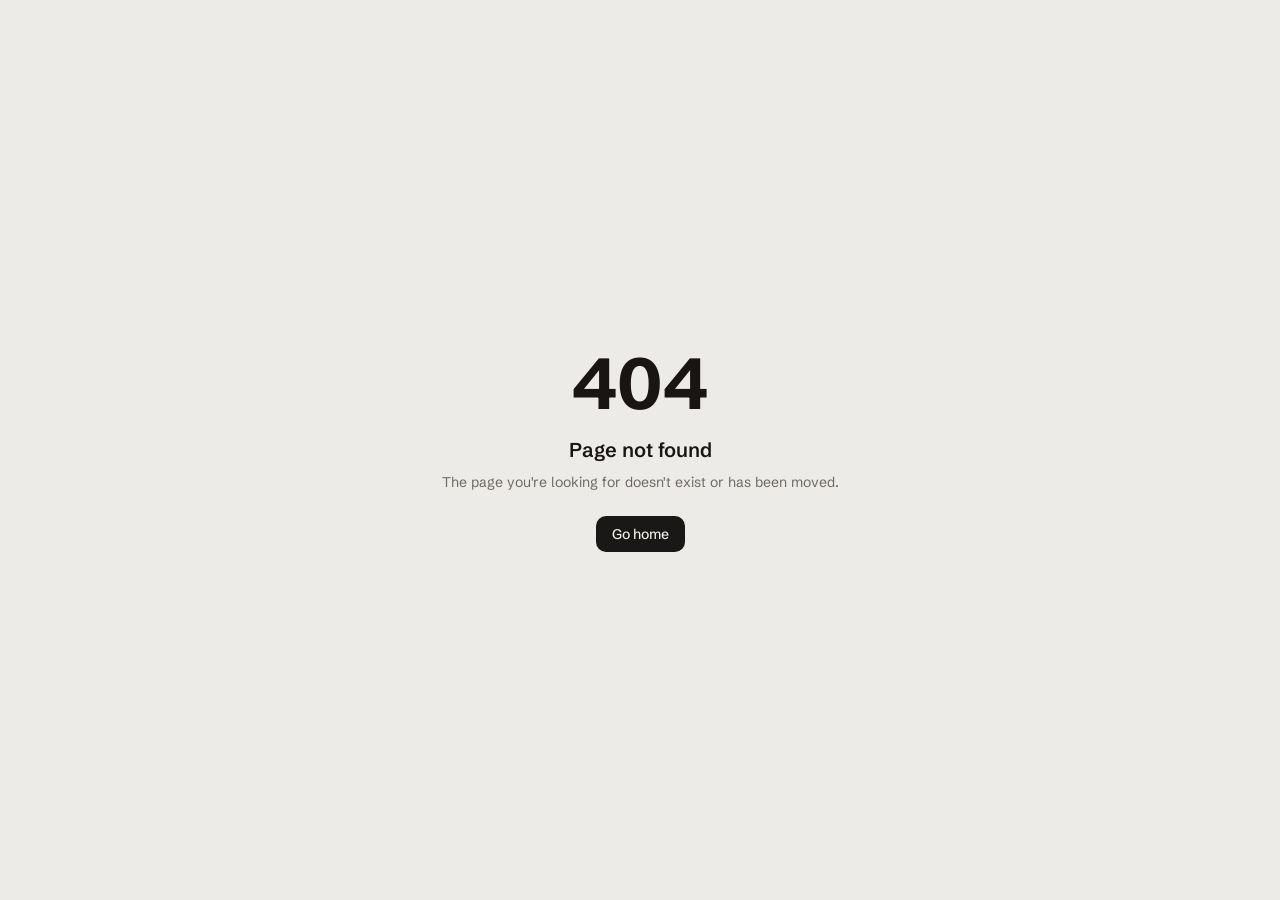
==== front-end/index.html @ 72fc61c3 "Add static copy of the live portfolio site Co-authored-by: Hoplite <288093033+usehoplite[bot]@users." ====
<!DOCTYPE html><html lang="en"><head><meta charSet="utf-8"/><meta name="viewport" content="width=device-width, initial-scale=1"/><link rel="stylesheet" href="/assets/styles-DvXwrLJh.css" data-precedence="default"/><link rel="stylesheet" href="https://fonts.googleapis.com/css2?family=Schibsted+Grotesk:wght@400;500;600;700;800&amp;family=JetBrains+Mono:wght@400;600&amp;display=swap" data-precedence="default"/><title>Front-End Projects — Rawan Jarada</title><meta name="author" content="Lovable"/><meta name="twitter:site" content="@Lovable"/><meta name="description" content="Explore Sidr, Masar, and Nabd — original front-end concept projects by Rawan Jarada."/><meta property="og:title" content="Front-End Projects — Rawan Jarada"/><meta property="og:description" content="Three original front-end concepts with explanations and animated project imagery."/><meta property="og:type" content="website"/><meta name="twitter:card" content="summary_large_image"/><link rel="modulepreload" href="/assets/index-BY2UhJ1z.js"/><link rel="modulepreload" href="/assets/front-end-Dfs8YBSr.js"/><link rel="modulepreload" href="/assets/ProjectGallery-BB31lF3D.js"/><link rel="preconnect" href="https://fonts.googleapis.com"/><link rel="icon" href="/favicon.ico" type="image/x-icon"/>
<style>
	#lovable-badge {
		--badge-bg: #1b1b1b;
		--badge-text: #c5c1b9;
		--badge-text-hover: #dcdad5;
		--badge-radius: 6px;
		--badge-padding: 8px;
		--badge-gap: 6px;
		--badge-shadow: 
			0 0 0 1px rgba(0, 0, 0, 0.88),
			0 1px 0 0 rgba(0, 0, 0, 0.04),
			0 2px 2px -1px rgba(0, 0, 0, 0.08),
			0 4px 4px -2px rgba(0, 0, 0, 0.08),
			0 8px 8px -4px rgba(0, 0, 0, 0.08),
			0 16px 16px -8px rgba(0, 0, 0, 0.08);
		--badge-transition-duration: 0.2s;
		--badge-transition-easing: cubic-bezier(0.16, 1, 0.32, 1);
		--focus-color: #575ECF;
		--focus-offset: 2px;
		--focus-width: 2px;
		
		position: fixed;
		bottom: 12px;
		right: 12px;
		height: 24px;
		display: flex;
		align-items: center;
		z-index: 1000000;
		background-color: var(--badge-bg) !important;
		color: var(--badge-text) !important;
		border-radius: var(--badge-radius);
		box-shadow: var(--badge-shadow) !important;
		font-size: 12px;
		font-family: system-ui, -apple-system, BlinkMacSystemFont, 'Segoe UI', Roboto, sans-serif;
		font-weight: 400 !important;
		text-transform: none !important;
		font-feature-settings: normal !important;
		transform: translateZ(0);
		will-change: transform, opacity;
		transition: opacity var(--badge-transition-duration) var(--badge-transition-easing);
	}

	#lovable-badge.closing {
		opacity: 0;
		pointer-events: none;
	}

	#lovable-badge-cta {
		display: flex;
		align-items: baseline;
		gap: var(--badge-gap);
		box-sizing: border-box;
		padding: 4px var(--badge-padding) 0;
		height: 100%;
		color: inherit;
		text-decoration: none;
		white-space: nowrap;
		border-radius: var(--badge-radius) 0 0 var(--badge-radius);
		transition: 
			background-color var(--badge-transition-duration) ease,
			color var(--badge-transition-duration) ease,
			transform 0.1s ease;
	}

	#lovable-badge-cta:hover {
		background: rgba(255, 255, 255, 0.04);
		color: var(--badge-text-hover);
	}

	#lovable-badge-cta:active {
		transform: scale(0.98);
	}

	#lovable-badge-cta:focus {
		outline: none;
	}

	#lovable-badge-cta:focus-visible {
		outline: var(--focus-width) solid var(--focus-color);
		outline-offset: var(--focus-offset);
		z-index: 1;
	}

	#lovable-badge-text {
		line-height: 1;
	}

	/* The wordmark baseline sits at y=12 of the 16px logo; an empty 12px box
	   makes that the flex baseline so the text aligns to it on any system font. */
	#lovable-badge-logo {
		position: relative;
		display: block;
		width: 52px;
		height: 12px;
	}

	#lovable-badge-logo svg {
		position: absolute;
		top: 0;
		left: 0;
	}

	#lovable-badge-divider {
		width: 1px;
		height: 24px;
		background-color: rgba(255, 255, 255, 0.04);
		flex-shrink: 0;
	}

	#lovable-badge-close {
		width: 24px;
		height: 24px;
		min-width: 24px;
		min-height: 24px;
		cursor: pointer;
		background: none;
		border: none;
		padding: 0;
		display: flex;
		align-items: center;
		justify-content: center;
		border-radius: 0 var(--badge-radius) var(--badge-radius) 0;
		flex-shrink: 0;
		transition: 
			background-color var(--badge-transition-duration) ease,
			transform 0.1s ease;
	}

	#lovable-badge-close:hover {
		background: rgba(255, 255, 255, 0.04);
	}

	#lovable-badge-close:active {
		transform: scale(0.92);
	}

	#lovable-badge-close:focus {
		outline: none;
	}

	#lovable-badge-close:focus-visible {
		outline: var(--focus-width) solid var(--focus-color);
		outline-offset: calc(var(--focus-offset) * -1);
		z-index: 1;
	}

	#lovable-badge-close svg path {
		fill: var(--badge-text);
		transition: fill var(--badge-transition-duration) ease;
	}

	#lovable-badge-close:hover svg path {
		fill: var(--badge-text-hover);
	}

	@media (prefers-reduced-motion: reduce) {
		#lovable-badge,
		#lovable-badge-cta,
		#lovable-badge-close,
		#lovable-badge-close svg path {
			transition: none;
		}
		
		#lovable-badge-cta:active,
		#lovable-badge-close:active {
			transform: none;
		}
	}

	@media (prefers-contrast: high) {
		#lovable-badge {
			--badge-bg: #000;
			--badge-text: #fff;
			--badge-text-hover: #fff;
			border: 2px solid currentColor;
		}
		
		#lovable-badge-cta:focus-visible,
		#lovable-badge-close:focus-visible {
			outline-width: 3px;
		}
	}
</style>
<script defer src="/__l5e/events.270c78a44fc53e7b.js" data-artifact-kind="dwl_content_hash" data-artifact-id="d97725b51f3c56b79169484d5eadcd3b4ba7d294420e002a0b14a2f30b65a395" data-commit-sha="df4c736d821933558ab3869ce0642933c68bdc50" data-context-token="v1.[base64].RjfEyjKhHoKGEK4IE9vJDY1BVug4j08Nra875q8DHpg" data-autocapture="1" data-consent="1"></script><meta name="twitter:title" content="Front-End Projects — Rawan Jarada"><meta name="twitter:description" content="Three original front-end concepts with explanations and animated project imagery."><meta property="og:image" content="https://pub-bb2e103a32db4e198524a2e9ed8f35b4.r2.dev/lovp_7mgw3w1gny81m86b7syqcm40aj/4dfe45ea903cb554c3f5893ae7376e95_1794422793343.png"><meta name="twitter:image" content="https://pub-bb2e103a32db4e198524a2e9ed8f35b4.r2.dev/lovp_7mgw3w1gny81m86b7syqcm40aj/4dfe45ea903cb554c3f5893ae7376e95_1794422793343.png"></head><body><!--$--><main class="project-room"><header class="fixed inset-x-0 top-0 z-40 transition-all py-6"><div class="mx-auto flex max-w-[1240px] items-center justify-between px-6"><nav class="hidden gap-6 text-[17px] text-foreground/80 md:flex"><a class="transition-colors hover:text-foreground" href="/#home">Home</a><a class="transition-colors hover:text-foreground active" href="/front-end" data-status="active" aria-current="page">Front-End</a><a class="transition-colors hover:text-foreground" href="/ui-ux">UI/UX Design</a><a class="transition-colors hover:text-foreground" href="/#story">My story</a><a class="transition-colors hover:text-foreground" href="/#contact">Contact</a></nav><p class="font-semibold md:hidden">Rawan Jarada</p><div class="flex items-center gap-3 rounded-xl border bg-background/60 px-4 py-2 text-sm"><span class="text-muted-foreground">Local time</span><span class="font-medium"></span><span class="hidden text-muted-foreground sm:inline">· </span></div></div></header><div role="switch" aria-label="Toggle dark mode" title="Pull to toggle the lights" class="fixed right-[4.5%] top-0 z-40 hidden cursor-grab touch-none flex-col items-center lg:flex animate-cord"><div class="w-[2px] bg-[repeating-linear-gradient(180deg,var(--brass)_0_2px,transparent_2px_5px)] opacity-80 transition-[height] duration-300 ease-out" style="height:288px"></div><div class="h-9 w-4 rounded-b-full rounded-t-[45%] bg-brass shadow-soft"></div></div><header class="mx-auto flex max-w-6xl items-end justify-between gap-4 px-6 pb-9 pt-28"><div><h1 class="text-3xl font-bold md:text-5xl">Front-End<!-- --> projects</h1><p class="mt-3 max-w-xl text-sm leading-relaxed text-muted-foreground">Original concept projects created to explore an idea, a process, and a visual direction.</p></div><span class="font-mono text-xs text-muted-foreground">CONCEPT PROJECTS / 03</span></header><div class="project-stack"><article class="project-sheet project-sheet-0"><div class="project-inner"><div class="project-monitor"><div class="monitor-screen" role="img" aria-label="Sidr — original Front-End concept design, scrolling preview"><div class="monitor-scroll" style="background-image:url(/assets/sidr-skincare-Dj-x0oHb.jpg);animation-delay:0s"></div></div><div class="monitor-neck"></div><div class="monitor-foot"></div></div><div class="project-copy"><div class="flex items-center justify-between gap-4"><p class="font-mono text-[11px] uppercase text-muted-foreground">Front-End<!-- --> · 0<!-- -->1</p><span class="project-concept">Concept project</span></div><h2 class="mt-4 text-3xl font-bold md:text-5xl">Sidr</h2><p class="mt-3 text-lg text-muted-foreground">Natural skincare, thoughtfully presented</p><p class="mt-6 max-w-md leading-relaxed text-muted-foreground">A calm e-commerce concept built around a three-step ritual. Responsive product layouts, accessible interactions, and subtle motion keep the focus on the ingredients.</p><ul class="mt-6 flex flex-wrap gap-x-5 gap-y-2 font-mono text-[11px] text-muted-foreground"><li>React</li><li>Responsive UI</li><li>Accessibility</li></ul><p class="mt-7 font-mono text-[10px] uppercase tracking-wider text-muted-foreground">Fictional brand · Original visuals · 2026</p></div></div></article><article class="project-sheet project-sheet-1"><div class="project-inner"><div class="project-monitor"><div class="monitor-screen" role="img" aria-label="Masar — original Front-End concept design, scrolling preview"><div class="monitor-scroll" style="background-image:url(/assets/masar-travel-CtAWcl_u.jpg);animation-delay:-3s"></div></div><div class="monitor-neck"></div><div class="monitor-foot"></div></div><div class="project-copy"><div class="flex items-center justify-between gap-4"><p class="font-mono text-[11px] uppercase text-muted-foreground">Front-End<!-- --> · 0<!-- -->2</p><span class="project-concept">Concept project</span></div><h2 class="mt-4 text-3xl font-bold md:text-5xl">Masar</h2><p class="mt-3 text-lg text-muted-foreground">Slower travel, richer stories</p><p class="mt-6 max-w-md leading-relaxed text-muted-foreground">An editorial travel experience combining destination stories with a simple itinerary flow. The interface balances cinematic photography with clear, lightweight navigation.</p><ul class="mt-6 flex flex-wrap gap-x-5 gap-y-2 font-mono text-[11px] text-muted-foreground"><li>TypeScript</li><li>Animation</li><li>Performance</li></ul><p class="mt-7 font-mono text-[10px] uppercase tracking-wider text-muted-foreground">Fictional brand · Original visuals · 2026</p></div></div></article><article class="project-sheet project-sheet-2"><div class="project-inner"><div class="project-monitor"><div class="monitor-screen" role="img" aria-label="Nabd — original Front-End concept design, scrolling preview"><div class="monitor-scroll" style="background-image:url(/assets/nabd-fitness-B7sKvEv8.jpg);animation-delay:-6s"></div></div><div class="monitor-neck"></div><div class="monitor-foot"></div></div><div class="project-copy"><div class="flex items-center justify-between gap-4"><p class="font-mono text-[11px] uppercase text-muted-foreground">Front-End<!-- --> · 0<!-- -->3</p><span class="project-concept">Concept project</span></div><h2 class="mt-4 text-3xl font-bold md:text-5xl">Nabd</h2><p class="mt-3 text-lg text-muted-foreground">Daily progress at a glance</p><p class="mt-6 max-w-md leading-relaxed text-muted-foreground">A fitness dashboard concept that turns activity, sleep, and training data into an encouraging daily overview, with reusable cards and clear data visualizations.</p><ul class="mt-6 flex flex-wrap gap-x-5 gap-y-2 font-mono text-[11px] text-muted-foreground"><li>Dashboard UI</li><li>Data viz</li><li>Dark mode</li></ul><p class="mt-7 font-mono text-[10px] uppercase tracking-wider text-muted-foreground">Fictional brand · Original visuals · 2026</p></div></div></article></div><div class="project-end"><section id="contact" class="contact-panel bg-ink text-ink-foreground"><div class="mx-auto max-w-[1240px] px-6 pb-10 pt-32"><p class="reveal flex items-center gap-2 text-sm tracking-wider text-ink-muted"><span class="animate-pulse-dot size-2.5 rounded-full bg-live"></span>AVAILABLE FOR NEW WORK</p><h2 class="reveal mt-6 text-6xl font-bold leading-[1.02] tracking-tight md:text-8xl">Need something built?<br/><span class="text-ink-muted">Let&#x27;s make it happen.</span></h2><p class="reveal mt-8 max-w-lg text-lg text-ink-foreground/70">I&#x27;m available for freelance work: websites and interfaces. Tell me what you need and I&#x27;ll get back to you within a day.</p><div class="reveal mt-10 flex gap-3"><button type="button" class="group flex items-center gap-4 rounded-full bg-ink-foreground py-2 pl-7 pr-2 text-lg font-medium text-ink" aria-haspopup="dialog" aria-expanded="false" data-state="closed">Hire me <span class="grid size-10 place-items-center rounded-full bg-ink text-ink-foreground transition-transform group-hover:translate-x-1"><svg xmlns="http://www.w3.org/2000/svg" width="24" height="24" viewBox="0 0 24 24" fill="none" stroke="currentColor" stroke-width="2" stroke-linecap="round" stroke-linejoin="round" class="lucide lucide-arrow-right size-4" aria-hidden="true"><path d="M5 12h14"></path><path d="m12 5 7 7-7 7"></path></svg></span></button><a class="rounded-full border border-ink-foreground/20 px-7 py-3.5 text-lg" href="/#work">See my work</a></div><div class="mt-24 grid gap-10 border-t border-ink-foreground/10 pt-12 md:grid-cols-3"><div><p class="text-xs font-semibold tracking-widest text-ink-muted">WORK</p><a class="mt-4 block active" href="/front-end" data-status="active" aria-current="page">Front-End Development</a><a class="mt-2 block" href="/ui-ux">UI/UX Design</a></div><div><p class="text-xs font-semibold tracking-widest text-ink-muted">NAVIGATE</p><a class="mt-4 block" href="/#home">Home</a><a class="mt-2 block" href="/#story">My story</a></div><div><p class="text-xs font-semibold tracking-widest text-ink-muted">STATUS</p><p class="mt-4">Available for work</p><p class="mt-2">Remote-first, worldwide</p></div></div><div class="mt-16 flex justify-between text-sm text-ink-muted"><span>© 2026 <!-- -->Rawan Jarada<!-- -->. Designed and built by Rawan.</span><a href="#" class="flex items-center gap-1">Back to top <svg xmlns="http://www.w3.org/2000/svg" width="24" height="24" viewBox="0 0 24 24" fill="none" stroke="currentColor" stroke-width="2" stroke-linecap="round" stroke-linejoin="round" class="lucide lucide-arrow-up size-3" aria-hidden="true"><path d="m5 12 7-7 7 7"></path><path d="M12 19V5"></path></svg></a></div></div></section></div><a class="inline-flex items-center justify-center gap-2 whitespace-nowrap rounded-md text-sm font-medium cursor-pointer transition-colors focus-visible:outline-none focus-visible:ring-1 focus-visible:ring-ring disabled:pointer-events-none disabled:opacity-50 disabled:cursor-not-allowed [&amp;_svg]:pointer-events-none [&amp;_svg]:size-4 [&amp;_svg]:shrink-0 border border-input bg-background shadow-sm hover:bg-accent hover:text-accent-foreground h-9 px-4 py-2 project-back" href="/#work"><svg xmlns="http://www.w3.org/2000/svg" width="24" height="24" viewBox="0 0 24 24" fill="none" stroke="currentColor" stroke-width="2" stroke-linecap="round" stroke-linejoin="round" class="lucide lucide-arrow-left" aria-hidden="true"><path d="m12 19-7-7 7-7"></path><path d="M19 12H5"></path></svg>Back to the doors</a></main><script>(function(a,f){let l;try{l=JSON.parse(sessionStorage.getItem(a)||"{}")}catch{return}const n=l?.[f||history.state?.__TSR_key];let c=!1;for(const t in n){const e=n[t],o=e?.scrollX,s=e?.scrollY;if(Number.isFinite(o)&&Number.isFinite(s)){if(t==="window")scrollTo(o,s),c=!0;else if(t)try{const r=document.querySelector(t);r&&(r.scrollLeft=o,r.scrollTop=s)}catch{}}}if(c)return;const i=location.hash.slice(1);if(i){const t=history.state?.__hashScrollIntoViewOptions??!0;if(t){const e=document.getElementById(i);e&&e.scrollIntoView(t)}return}scrollTo(0,0)})("tsr-scroll-restoration-v1_3");document.currentScript.remove()</script><!--/$--><script data-tsr-stream-part="">(self.$R=self.$R||{})["tsr"]=[];self.$_TSR={h(){this.hydrated=!0,this.c()},e(){this.streamEnded=!0,this.c()},c(){this.hydrated&&this.streamEnded&&(delete self.$_TSR,delete self.$R.tsr)},p(e){this.initialized?e():this.buffer.push(e)},buffer:[]};$_TSR.router=($R=>$R[0]={manifest:$R[1]={routes:$R[2]={__root__:$R[3]={preloads:$R[4]=["/assets/index-BY2UhJ1z.js"],scripts:$R[5]=[$R[6]={attrs:$R[7]={type:"module",async:!0,src:"/assets/index-BY2UhJ1z.js"}}]},"/front-end":$R[8]={preloads:$R[9]=["/assets/front-end-Dfs8YBSr.js","/assets/ProjectGallery-BB31lF3D.js"]}}},matches:$R[10]=[$R[11]={i:"__root__ ",u:1794423292601,s:"success",ssr:!0},$R[12]={i:" front-end front-end",u:1794423292601,s:"success",ssr:!0}]})($R["tsr"]);$_TSR.e();{let s=document.currentScript,p;while((p=s.previousElementSibling)&&p.hasAttribute('data-tsr-stream-part'))p.remove();s.remove()}</script><script type="module" async="" src="/assets/index-BY2UhJ1z.js"></script><script>document.currentScript.remove();/*$tsr-stream-boundary*/</script>
<aside
	id="lovable-badge"
	role="complementary"
	dir="ltr"
	lang="en"
	aria-label="Edit with Lovable">
	<a
		id="lovable-badge-cta" 
		target="_blank" 
		href="https://lovable.dev/projects/lovp_7mgw3w1gny81m86b7syqcm40aj?utm_source=lovable-badge"
		rel="noopener nofollow"
		aria-label="Edit with Lovable">
		<span id="lovable-badge-text">Edit with</span>
		<span id="lovable-badge-logo"><svg xmlns="http://www.w3.org/2000/svg" width="52" height="16" fill="none" viewBox="0 0 52 16">
  <path fill="#FCFBF8" fill-rule="evenodd" d="M20.318 5.25c.643 0 1.206.14 1.69.418a2.81 2.81 0 0 1 1.118 1.191c.266.513.4 1.115.4 1.807s-.134 1.296-.4 1.812a2.81 2.81 0 0 1-1.118 1.193c-.484.278-1.047.418-1.69.418s-1.208-.14-1.695-.418a2.85 2.85 0 0 1-1.125-1.193c-.262-.516-.393-1.12-.393-1.812s.131-1.294.393-1.807a2.848 2.848 0 0 1 1.125-1.191c.487-.279 1.052-.418 1.695-.418Zm0 1.425c-.27 0-.504.076-.7.228-.193.147-.34.37-.443.67-.102.295-.153.66-.153 1.093 0 .435.05.801.153 1.1.102.3.25.524.443.676.196.147.43.22.7.22.27 0 .502-.073.694-.22.193-.152.341-.375.443-.67.103-.299.153-.667.153-1.106 0-.65-.112-1.145-.337-1.481a1.08 1.08 0 0 0-.953-.51ZM32.7 5.25c.61 0 1.127.1 1.549.3.422.197.74.48.953.849.217.368.325.809.325 1.32v2.704c0 .29.02.562.062.812.044.245.108.4.19.466V12h-1.935a5.895 5.895 0 0 1-.105-.684 7.745 7.745 0 0 1-.02-.228 2.293 2.293 0 0 1-.151.203c-.205.242-.47.437-.793.584-.32.143-.685.215-1.094.215-.406 0-.77-.08-1.094-.24a1.845 1.845 0 0 1-.756-.682 1.984 1.984 0 0 1-.27-1.045c0-.606.178-1.069.535-1.388.356-.324.87-.534 1.542-.633l1.125-.16c.225-.032.403-.074.534-.123a.622.622 0 0 0 .288-.196.549.549 0 0 0 .093-.327.65.65 0 0 0-.11-.367.702.702 0 0 0-.32-.27c-.14-.07-.31-.105-.51-.105-.32 0-.576.083-.768.251-.193.164-.298.39-.314.676h-1.923c.016-.434.147-.82.393-1.155.25-.34.596-.604 1.039-.792.442-.189.954-.283 1.535-.283Zm.99 3.498a.98.98 0 0 1-.215.14 2.49 2.49 0 0 1-.584.178l-.473.092c-.315.061-.553.156-.713.283-.155.127-.233.305-.233.534 0 .23.084.412.252.547.168.135.383.203.645.203s.494-.058.694-.173c.201-.118.355-.282.461-.49.11-.21.166-.448.166-.714v-.6Zm4.526-2.375c.065-.125.138-.243.221-.349.197-.25.437-.44.719-.571.282-.135.6-.203.952-.203.528 0 .988.138 1.377.412.389.275.688.67.896 1.186.21.512.314 1.12.314 1.824 0 .7-.107 1.309-.32 1.825-.213.512-.518.906-.915 1.18-.393.275-.854.412-1.383.412-.352 0-.667-.062-.946-.184a1.832 1.832 0 0 1-.7-.554 2.2 2.2 0 0 1-.234-.383V12h-1.843V3h1.862v3.373Zm1.284.296c-.274 0-.51.085-.707.253-.192.163-.338.397-.436.7a3.376 3.376 0 0 0-.148 1.05c0 .406.05.759.148 1.058.098.299.243.53.436.694.197.164.433.246.707.246.279 0 .512-.082.7-.246.193-.164.336-.395.43-.694.099-.3.148-.652.148-1.058 0-.405-.05-.757-.147-1.056-.095-.299-.238-.53-.43-.694a1.015 1.015 0 0 0-.7-.253Zm9.416-1.419c.602 0 1.136.131 1.604.393.466.262.829.643 1.086 1.143.263.5.394 1.097.394 1.794 0 .25-.002.449-.006.596H47.51c.018.288.071.538.164.75a1.3 1.3 0 0 0 .491.596c.214.13.465.196.757.196.319 0 .583-.082.792-.246.209-.167.34-.403.393-.706h1.862a2.48 2.48 0 0 1-.485 1.235 2.54 2.54 0 0 1-1.051.805c-.439.188-.949.283-1.53.283-.655 0-1.225-.125-1.708-.375a2.672 2.672 0 0 1-1.13-1.143c-.267-.508-.4-1.137-.4-1.887 0-.712.14-1.327.418-1.843a2.86 2.86 0 0 1 1.155-1.186c.491-.27 1.051-.405 1.678-.405Zm-.044 1.345c-.274 0-.516.068-.725.203a1.29 1.29 0 0 0-.479.59 2.045 2.045 0 0 0-.132.498h2.562a1.873 1.873 0 0 0-.138-.602 1.061 1.061 0 0 0-.418-.516 1.243 1.243 0 0 0-.67-.173Z" clip-rule="evenodd"/>
  <path fill="#FCFBF8" d="m26.605 9.995 1.342-4.566h1.924L27.628 12h-2.07l-2.33-6.57h1.98l1.397 4.565Zm-13.013.143h2.256c1.632 0 1.421 1.837 1.418 1.861h-5.603V3h1.93v7.138Zm31.516 1.861h-1.862V3h1.862v8.999Z"/>
  <path fill="url(#a)" fill-rule="evenodd" d="M2.7 3c1.492 0 2.7 1.192 2.7 2.663v1.012h.9c1.49 0 2.7 1.192 2.7 2.662S7.791 12 6.3 12H0V5.663C0 4.193 1.209 3 2.7 3Z" clip-rule="evenodd"/>
  <defs>
    <radialGradient id="a" cx="0" cy="0" r="1" gradientTransform="matrix(-1.54236 7.07838 -10.231 -2.15602 4.627 5.022)" gradientUnits="userSpaceOnUse">
      <stop offset=".106" stop-color="#FE7B02"/>
      <stop offset=".394" stop-color="#FE3F21"/>
      <stop offset=".608" stop-color="#F858BC"/>
      <stop offset=".929" stop-color="#575ECF"/>
    </radialGradient>
  </defs>
</svg>

</span>
	</a>
	
	<span id="lovable-badge-divider" aria-hidden="true"></span>
	
	<button 
		id="lovable-badge-close"
		aria-label="Dismiss"
		title="Dismiss"
		type="button">
		<svg xmlns="http://www.w3.org/2000/svg" width="16" height="16" fill="none" viewBox="0 0 16 16" aria-hidden="true">
			<path d="M10.646 4.646a.5.5 0 1 1 .707.708L8.707 8l2.646 2.646a.5.5 0 1 1-.707.707L8 8.707l-2.646 2.646a.5.5 0 1 1-.708-.707L7.293 8 4.646 5.354a.5.5 0 1 1 .708-.708L8 7.293l2.646-2.647Z"/>
		</svg>
	</button>
</aside>
<script>
	(() => {
		if (window.self !== window.top || navigator.userAgent.includes('puppeteer')) {
			const badge = document.querySelector('#lovable-badge');
			if (badge) {
				badge.style.display = 'none';
			}
			return;
		}

		const closeButton = document.querySelector('#lovable-badge-close');
		if (closeButton) {
			closeButton.addEventListener('click', function(event) {
				event.preventDefault();
				event.stopPropagation();
				const badge = document.querySelector('#lovable-badge');
				if (badge) {
					badge.classList.add('closing');
					setTimeout(function() {
						if (badge) {
							badge.style.display = 'none';
						}
					}, 240);
				}
			});
		}
	})();
</script>
</body></html>
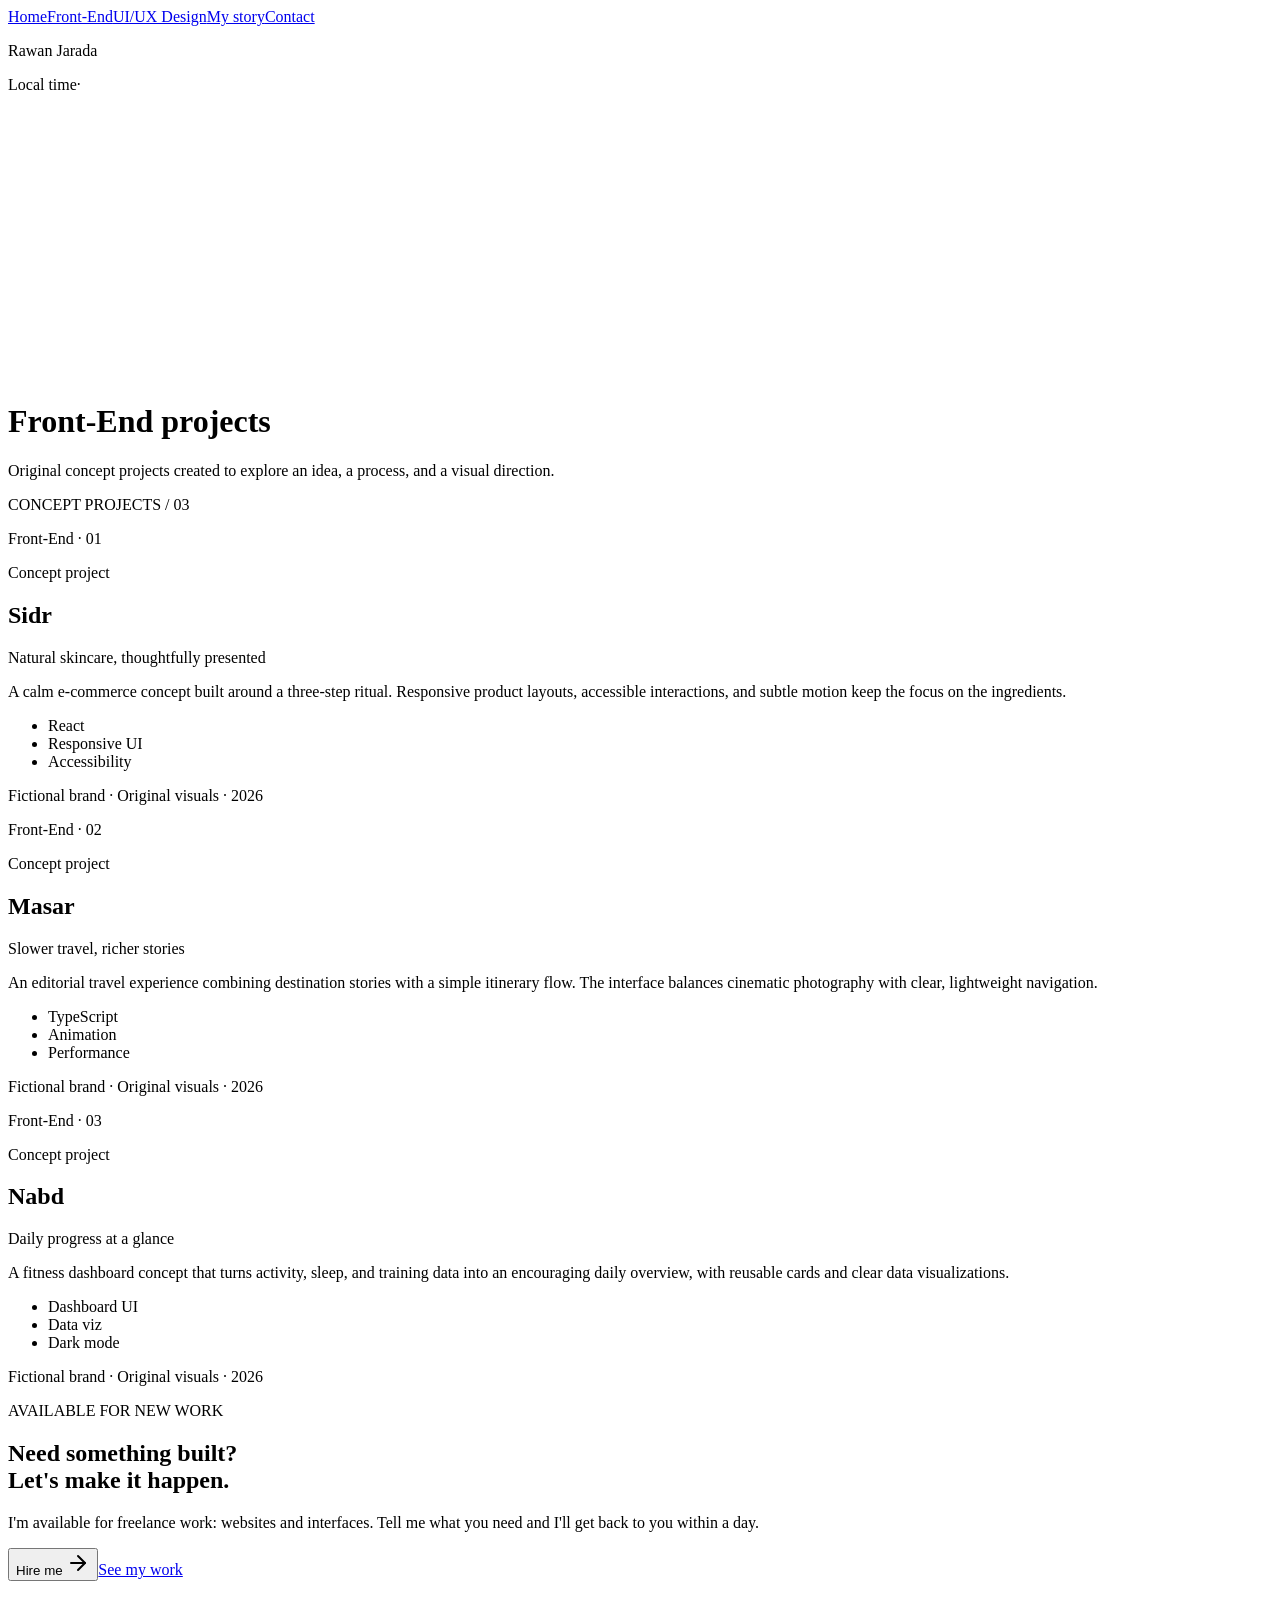
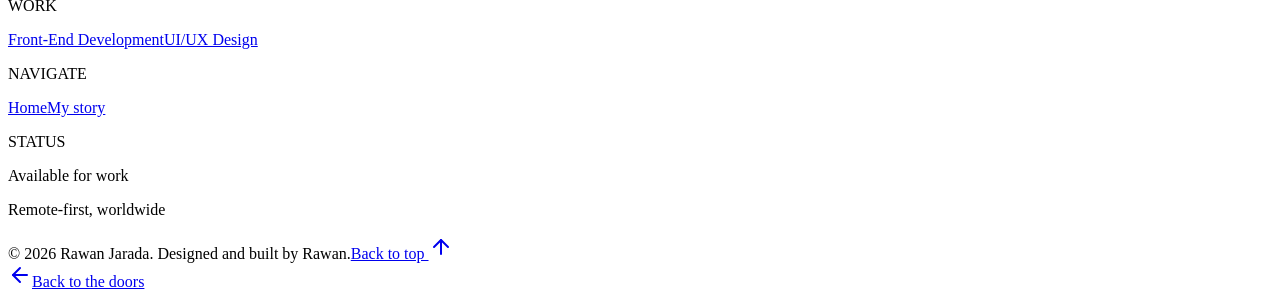
==== commit 26adc78e: "Serve site from /My_Portfolio/ for GitHub Pages Co-authored-by: Hoplite <288093033+usehoplite[bot]@u" ====
--- a/front-end/index.html
+++ b/front-end/index.html
@@ -1,256 +1,3 @@
-<!DOCTYPE html><html lang="en"><head><meta charSet="utf-8"/><meta name="viewport" content="width=device-width, initial-scale=1"/><link rel="stylesheet" href="/assets/styles-DvXwrLJh.css" data-precedence="default"/><link rel="stylesheet" href="https://fonts.googleapis.com/css2?family=Schibsted+Grotesk:wght@400;500;600;700;800&amp;family=JetBrains+Mono:wght@400;600&amp;display=swap" data-precedence="default"/><title>Front-End Projects — Rawan Jarada</title><meta name="author" content="Lovable"/><meta name="twitter:site" content="@Lovable"/><meta name="description" content="Explore Sidr, Masar, and Nabd — original front-end concept projects by Rawan Jarada."/><meta property="og:title" content="Front-End Projects — Rawan Jarada"/><meta property="og:description" content="Three original front-end concepts with explanations and animated project imagery."/><meta property="og:type" content="website"/><meta name="twitter:card" content="summary_large_image"/><link rel="modulepreload" href="/assets/index-BY2UhJ1z.js"/><link rel="modulepreload" href="/assets/front-end-Dfs8YBSr.js"/><link rel="modulepreload" href="/assets/ProjectGallery-BB31lF3D.js"/><link rel="preconnect" href="https://fonts.googleapis.com"/><link rel="icon" href="/favicon.ico" type="image/x-icon"/>
-<style>
-	#lovable-badge {
-		--badge-bg: #1b1b1b;
-		--badge-text: #c5c1b9;
-		--badge-text-hover: #dcdad5;
-		--badge-radius: 6px;
-		--badge-padding: 8px;
-		--badge-gap: 6px;
-		--badge-shadow: 
-			0 0 0 1px rgba(0, 0, 0, 0.88),
-			0 1px 0 0 rgba(0, 0, 0, 0.04),
-			0 2px 2px -1px rgba(0, 0, 0, 0.08),
-			0 4px 4px -2px rgba(0, 0, 0, 0.08),
-			0 8px 8px -4px rgba(0, 0, 0, 0.08),
-			0 16px 16px -8px rgba(0, 0, 0, 0.08);
-		--badge-transition-duration: 0.2s;
-		--badge-transition-easing: cubic-bezier(0.16, 1, 0.32, 1);
-		--focus-color: #575ECF;
-		--focus-offset: 2px;
-		--focus-width: 2px;
-		
-		position: fixed;
-		bottom: 12px;
-		right: 12px;
-		height: 24px;
-		display: flex;
-		align-items: center;
-		z-index: 1000000;
-		background-color: var(--badge-bg) !important;
-		color: var(--badge-text) !important;
-		border-radius: var(--badge-radius);
-		box-shadow: var(--badge-shadow) !important;
-		font-size: 12px;
-		font-family: system-ui, -apple-system, BlinkMacSystemFont, 'Segoe UI', Roboto, sans-serif;
-		font-weight: 400 !important;
-		text-transform: none !important;
-		font-feature-settings: normal !important;
-		transform: translateZ(0);
-		will-change: transform, opacity;
-		transition: opacity var(--badge-transition-duration) var(--badge-transition-easing);
-	}
-
-	#lovable-badge.closing {
-		opacity: 0;
-		pointer-events: none;
-	}
-
-	#lovable-badge-cta {
-		display: flex;
-		align-items: baseline;
-		gap: var(--badge-gap);
-		box-sizing: border-box;
-		padding: 4px var(--badge-padding) 0;
-		height: 100%;
-		color: inherit;
-		text-decoration: none;
-		white-space: nowrap;
-		border-radius: var(--badge-radius) 0 0 var(--badge-radius);
-		transition: 
-			background-color var(--badge-transition-duration) ease,
-			color var(--badge-transition-duration) ease,
-			transform 0.1s ease;
-	}
-
-	#lovable-badge-cta:hover {
-		background: rgba(255, 255, 255, 0.04);
-		color: var(--badge-text-hover);
-	}
-
-	#lovable-badge-cta:active {
-		transform: scale(0.98);
-	}
-
-	#lovable-badge-cta:focus {
-		outline: none;
-	}
-
-	#lovable-badge-cta:focus-visible {
-		outline: var(--focus-width) solid var(--focus-color);
-		outline-offset: var(--focus-offset);
-		z-index: 1;
-	}
-
-	#lovable-badge-text {
-		line-height: 1;
-	}
-
-	/* The wordmark baseline sits at y=12 of the 16px logo; an empty 12px box
-	   makes that the flex baseline so the text aligns to it on any system font. */
-	#lovable-badge-logo {
-		position: relative;
-		display: block;
-		width: 52px;
-		height: 12px;
-	}
-
-	#lovable-badge-logo svg {
-		position: absolute;
-		top: 0;
-		left: 0;
-	}
-
-	#lovable-badge-divider {
-		width: 1px;
-		height: 24px;
-		background-color: rgba(255, 255, 255, 0.04);
-		flex-shrink: 0;
-	}
-
-	#lovable-badge-close {
-		width: 24px;
-		height: 24px;
-		min-width: 24px;
-		min-height: 24px;
-		cursor: pointer;
-		background: none;
-		border: none;
-		padding: 0;
-		display: flex;
-		align-items: center;
-		justify-content: center;
-		border-radius: 0 var(--badge-radius) var(--badge-radius) 0;
-		flex-shrink: 0;
-		transition: 
-			background-color var(--badge-transition-duration) ease,
-			transform 0.1s ease;
-	}
-
-	#lovable-badge-close:hover {
-		background: rgba(255, 255, 255, 0.04);
-	}
-
-	#lovable-badge-close:active {
-		transform: scale(0.92);
-	}
-
-	#lovable-badge-close:focus {
-		outline: none;
-	}
-
-	#lovable-badge-close:focus-visible {
-		outline: var(--focus-width) solid var(--focus-color);
-		outline-offset: calc(var(--focus-offset) * -1);
-		z-index: 1;
-	}
-
-	#lovable-badge-close svg path {
-		fill: var(--badge-text);
-		transition: fill var(--badge-transition-duration) ease;
-	}
-
-	#lovable-badge-close:hover svg path {
-		fill: var(--badge-text-hover);
-	}
-
-	@media (prefers-reduced-motion: reduce) {
-		#lovable-badge,
-		#lovable-badge-cta,
-		#lovable-badge-close,
-		#lovable-badge-close svg path {
-			transition: none;
-		}
-		
-		#lovable-badge-cta:active,
-		#lovable-badge-close:active {
-			transform: none;
-		}
-	}
-
-	@media (prefers-contrast: high) {
-		#lovable-badge {
-			--badge-bg: #000;
-			--badge-text: #fff;
-			--badge-text-hover: #fff;
-			border: 2px solid currentColor;
-		}
-		
-		#lovable-badge-cta:focus-visible,
-		#lovable-badge-close:focus-visible {
-			outline-width: 3px;
-		}
-	}
-</style>
-<script defer src="/__l5e/events.270c78a44fc53e7b.js" data-artifact-kind="dwl_content_hash" data-artifact-id="d97725b51f3c56b79169484d5eadcd3b4ba7d294420e002a0b14a2f30b65a395" data-commit-sha="df4c736d821933558ab3869ce0642933c68bdc50" data-context-token="v1.[base64].RjfEyjKhHoKGEK4IE9vJDY1BVug4j08Nra875q8DHpg" data-autocapture="1" data-consent="1"></script><meta name="twitter:title" content="Front-End Projects — Rawan Jarada"><meta name="twitter:description" content="Three original front-end concepts with explanations and animated project imagery."><meta property="og:image" content="https://pub-bb2e103a32db4e198524a2e9ed8f35b4.r2.dev/lovp_7mgw3w1gny81m86b7syqcm40aj/4dfe45ea903cb554c3f5893ae7376e95_1794422793343.png"><meta name="twitter:image" content="https://pub-bb2e103a32db4e198524a2e9ed8f35b4.r2.dev/lovp_7mgw3w1gny81m86b7syqcm40aj/4dfe45ea903cb554c3f5893ae7376e95_1794422793343.png"></head><body><!--$--><main class="project-room"><header class="fixed inset-x-0 top-0 z-40 transition-all py-6"><div class="mx-auto flex max-w-[1240px] items-center justify-between px-6"><nav class="hidden gap-6 text-[17px] text-foreground/80 md:flex"><a class="transition-colors hover:text-foreground" href="/#home">Home</a><a class="transition-colors hover:text-foreground active" href="/front-end" data-status="active" aria-current="page">Front-End</a><a class="transition-colors hover:text-foreground" href="/ui-ux">UI/UX Design</a><a class="transition-colors hover:text-foreground" href="/#story">My story</a><a class="transition-colors hover:text-foreground" href="/#contact">Contact</a></nav><p class="font-semibold md:hidden">Rawan Jarada</p><div class="flex items-center gap-3 rounded-xl border bg-background/60 px-4 py-2 text-sm"><span class="text-muted-foreground">Local time</span><span class="font-medium"></span><span class="hidden text-muted-foreground sm:inline">· </span></div></div></header><div role="switch" aria-label="Toggle dark mode" title="Pull to toggle the lights" class="fixed right-[4.5%] top-0 z-40 hidden cursor-grab touch-none flex-col items-center lg:flex animate-cord"><div class="w-[2px] bg-[repeating-linear-gradient(180deg,var(--brass)_0_2px,transparent_2px_5px)] opacity-80 transition-[height] duration-300 ease-out" style="height:288px"></div><div class="h-9 w-4 rounded-b-full rounded-t-[45%] bg-brass shadow-soft"></div></div><header class="mx-auto flex max-w-6xl items-end justify-between gap-4 px-6 pb-9 pt-28"><div><h1 class="text-3xl font-bold md:text-5xl">Front-End<!-- --> projects</h1><p class="mt-3 max-w-xl text-sm leading-relaxed text-muted-foreground">Original concept projects created to explore an idea, a process, and a visual direction.</p></div><span class="font-mono text-xs text-muted-foreground">CONCEPT PROJECTS / 03</span></header><div class="project-stack"><article class="project-sheet project-sheet-0"><div class="project-inner"><div class="project-monitor"><div class="monitor-screen" role="img" aria-label="Sidr — original Front-End concept design, scrolling preview"><div class="monitor-scroll" style="background-image:url(/assets/sidr-skincare-Dj-x0oHb.jpg);animation-delay:0s"></div></div><div class="monitor-neck"></div><div class="monitor-foot"></div></div><div class="project-copy"><div class="flex items-center justify-between gap-4"><p class="font-mono text-[11px] uppercase text-muted-foreground">Front-End<!-- --> · 0<!-- -->1</p><span class="project-concept">Concept project</span></div><h2 class="mt-4 text-3xl font-bold md:text-5xl">Sidr</h2><p class="mt-3 text-lg text-muted-foreground">Natural skincare, thoughtfully presented</p><p class="mt-6 max-w-md leading-relaxed text-muted-foreground">A calm e-commerce concept built around a three-step ritual. Responsive product layouts, accessible interactions, and subtle motion keep the focus on the ingredients.</p><ul class="mt-6 flex flex-wrap gap-x-5 gap-y-2 font-mono text-[11px] text-muted-foreground"><li>React</li><li>Responsive UI</li><li>Accessibility</li></ul><p class="mt-7 font-mono text-[10px] uppercase tracking-wider text-muted-foreground">Fictional brand · Original visuals · 2026</p></div></div></article><article class="project-sheet project-sheet-1"><div class="project-inner"><div class="project-monitor"><div class="monitor-screen" role="img" aria-label="Masar — original Front-End concept design, scrolling preview"><div class="monitor-scroll" style="background-image:url(/assets/masar-travel-CtAWcl_u.jpg);animation-delay:-3s"></div></div><div class="monitor-neck"></div><div class="monitor-foot"></div></div><div class="project-copy"><div class="flex items-center justify-between gap-4"><p class="font-mono text-[11px] uppercase text-muted-foreground">Front-End<!-- --> · 0<!-- -->2</p><span class="project-concept">Concept project</span></div><h2 class="mt-4 text-3xl font-bold md:text-5xl">Masar</h2><p class="mt-3 text-lg text-muted-foreground">Slower travel, richer stories</p><p class="mt-6 max-w-md leading-relaxed text-muted-foreground">An editorial travel experience combining destination stories with a simple itinerary flow. The interface balances cinematic photography with clear, lightweight navigation.</p><ul class="mt-6 flex flex-wrap gap-x-5 gap-y-2 font-mono text-[11px] text-muted-foreground"><li>TypeScript</li><li>Animation</li><li>Performance</li></ul><p class="mt-7 font-mono text-[10px] uppercase tracking-wider text-muted-foreground">Fictional brand · Original visuals · 2026</p></div></div></article><article class="project-sheet project-sheet-2"><div class="project-inner"><div class="project-monitor"><div class="monitor-screen" role="img" aria-label="Nabd — original Front-End concept design, scrolling preview"><div class="monitor-scroll" style="background-image:url(/assets/nabd-fitness-B7sKvEv8.jpg);animation-delay:-6s"></div></div><div class="monitor-neck"></div><div class="monitor-foot"></div></div><div class="project-copy"><div class="flex items-center justify-between gap-4"><p class="font-mono text-[11px] uppercase text-muted-foreground">Front-End<!-- --> · 0<!-- -->3</p><span class="project-concept">Concept project</span></div><h2 class="mt-4 text-3xl font-bold md:text-5xl">Nabd</h2><p class="mt-3 text-lg text-muted-foreground">Daily progress at a glance</p><p class="mt-6 max-w-md leading-relaxed text-muted-foreground">A fitness dashboard concept that turns activity, sleep, and training data into an encouraging daily overview, with reusable cards and clear data visualizations.</p><ul class="mt-6 flex flex-wrap gap-x-5 gap-y-2 font-mono text-[11px] text-muted-foreground"><li>Dashboard UI</li><li>Data viz</li><li>Dark mode</li></ul><p class="mt-7 font-mono text-[10px] uppercase tracking-wider text-muted-foreground">Fictional brand · Original visuals · 2026</p></div></div></article></div><div class="project-end"><section id="contact" class="contact-panel bg-ink text-ink-foreground"><div class="mx-auto max-w-[1240px] px-6 pb-10 pt-32"><p class="reveal flex items-center gap-2 text-sm tracking-wider text-ink-muted"><span class="animate-pulse-dot size-2.5 rounded-full bg-live"></span>AVAILABLE FOR NEW WORK</p><h2 class="reveal mt-6 text-6xl font-bold leading-[1.02] tracking-tight md:text-8xl">Need something built?<br/><span class="text-ink-muted">Let&#x27;s make it happen.</span></h2><p class="reveal mt-8 max-w-lg text-lg text-ink-foreground/70">I&#x27;m available for freelance work: websites and interfaces. Tell me what you need and I&#x27;ll get back to you within a day.</p><div class="reveal mt-10 flex gap-3"><button type="button" class="group flex items-center gap-4 rounded-full bg-ink-foreground py-2 pl-7 pr-2 text-lg font-medium text-ink" aria-haspopup="dialog" aria-expanded="false" data-state="closed">Hire me <span class="grid size-10 place-items-center rounded-full bg-ink text-ink-foreground transition-transform group-hover:translate-x-1"><svg xmlns="http://www.w3.org/2000/svg" width="24" height="24" viewBox="0 0 24 24" fill="none" stroke="currentColor" stroke-width="2" stroke-linecap="round" stroke-linejoin="round" class="lucide lucide-arrow-right size-4" aria-hidden="true"><path d="M5 12h14"></path><path d="m12 5 7 7-7 7"></path></svg></span></button><a class="rounded-full border border-ink-foreground/20 px-7 py-3.5 text-lg" href="/#work">See my work</a></div><div class="mt-24 grid gap-10 border-t border-ink-foreground/10 pt-12 md:grid-cols-3"><div><p class="text-xs font-semibold tracking-widest text-ink-muted">WORK</p><a class="mt-4 block active" href="/front-end" data-status="active" aria-current="page">Front-End Development</a><a class="mt-2 block" href="/ui-ux">UI/UX Design</a></div><div><p class="text-xs font-semibold tracking-widest text-ink-muted">NAVIGATE</p><a class="mt-4 block" href="/#home">Home</a><a class="mt-2 block" href="/#story">My story</a></div><div><p class="text-xs font-semibold tracking-widest text-ink-muted">STATUS</p><p class="mt-4">Available for work</p><p class="mt-2">Remote-first, worldwide</p></div></div><div class="mt-16 flex justify-between text-sm text-ink-muted"><span>© 2026 <!-- -->Rawan Jarada<!-- -->. Designed and built by Rawan.</span><a href="#" class="flex items-center gap-1">Back to top <svg xmlns="http://www.w3.org/2000/svg" width="24" height="24" viewBox="0 0 24 24" fill="none" stroke="currentColor" stroke-width="2" stroke-linecap="round" stroke-linejoin="round" class="lucide lucide-arrow-up size-3" aria-hidden="true"><path d="m5 12 7-7 7 7"></path><path d="M12 19V5"></path></svg></a></div></div></section></div><a class="inline-flex items-center justify-center gap-2 whitespace-nowrap rounded-md text-sm font-medium cursor-pointer transition-colors focus-visible:outline-none focus-visible:ring-1 focus-visible:ring-ring disabled:pointer-events-none disabled:opacity-50 disabled:cursor-not-allowed [&amp;_svg]:pointer-events-none [&amp;_svg]:size-4 [&amp;_svg]:shrink-0 border border-input bg-background shadow-sm hover:bg-accent hover:text-accent-foreground h-9 px-4 py-2 project-back" href="/#work"><svg xmlns="http://www.w3.org/2000/svg" width="24" height="24" viewBox="0 0 24 24" fill="none" stroke="currentColor" stroke-width="2" stroke-linecap="round" stroke-linejoin="round" class="lucide lucide-arrow-left" aria-hidden="true"><path d="m12 19-7-7 7-7"></path><path d="M19 12H5"></path></svg>Back to the doors</a></main><script>(function(a,f){let l;try{l=JSON.parse(sessionStorage.getItem(a)||"{}")}catch{return}const n=l?.[f||history.state?.__TSR_key];let c=!1;for(const t in n){const e=n[t],o=e?.scrollX,s=e?.scrollY;if(Number.isFinite(o)&&Number.isFinite(s)){if(t==="window")scrollTo(o,s),c=!0;else if(t)try{const r=document.querySelector(t);r&&(r.scrollLeft=o,r.scrollTop=s)}catch{}}}if(c)return;const i=location.hash.slice(1);if(i){const t=history.state?.__hashScrollIntoViewOptions??!0;if(t){const e=document.getElementById(i);e&&e.scrollIntoView(t)}return}scrollTo(0,0)})("tsr-scroll-restoration-v1_3");document.currentScript.remove()</script><!--/$--><script data-tsr-stream-part="">(self.$R=self.$R||{})["tsr"]=[];self.$_TSR={h(){this.hydrated=!0,this.c()},e(){this.streamEnded=!0,this.c()},c(){this.hydrated&&this.streamEnded&&(delete self.$_TSR,delete self.$R.tsr)},p(e){this.initialized?e():this.buffer.push(e)},buffer:[]};$_TSR.router=($R=>$R[0]={manifest:$R[1]={routes:$R[2]={__root__:$R[3]={preloads:$R[4]=["/assets/index-BY2UhJ1z.js"],scripts:$R[5]=[$R[6]={attrs:$R[7]={type:"module",async:!0,src:"/assets/index-BY2UhJ1z.js"}}]},"/front-end":$R[8]={preloads:$R[9]=["/assets/front-end-Dfs8YBSr.js","/assets/ProjectGallery-BB31lF3D.js"]}}},matches:$R[10]=[$R[11]={i:"__root__ ",u:1794423292601,s:"success",ssr:!0},$R[12]={i:" front-end front-end",u:1794423292601,s:"success",ssr:!0}]})($R["tsr"]);$_TSR.e();{let s=document.currentScript,p;while((p=s.previousElementSibling)&&p.hasAttribute('data-tsr-stream-part'))p.remove();s.remove()}</script><script type="module" async="" src="/assets/index-BY2UhJ1z.js"></script><script>document.currentScript.remove();/*$tsr-stream-boundary*/</script>
-<aside
-	id="lovable-badge"
-	role="complementary"
-	dir="ltr"
-	lang="en"
-	aria-label="Edit with Lovable">
-	<a
-		id="lovable-badge-cta" 
-		target="_blank" 
-		href="https://lovable.dev/projects/lovp_7mgw3w1gny81m86b7syqcm40aj?utm_source=lovable-badge"
-		rel="noopener nofollow"
-		aria-label="Edit with Lovable">
-		<span id="lovable-badge-text">Edit with</span>
-		<span id="lovable-badge-logo"><svg xmlns="http://www.w3.org/2000/svg" width="52" height="16" fill="none" viewBox="0 0 52 16">
-  <path fill="#FCFBF8" fill-rule="evenodd" d="M20.318 5.25c.643 0 1.206.14 1.69.418a2.81 2.81 0 0 1 1.118 1.191c.266.513.4 1.115.4 1.807s-.134 1.296-.4 1.812a2.81 2.81 0 0 1-1.118 1.193c-.484.278-1.047.418-1.69.418s-1.208-.14-1.695-.418a2.85 2.85 0 0 1-1.125-1.193c-.262-.516-.393-1.12-.393-1.812s.131-1.294.393-1.807a2.848 2.848 0 0 1 1.125-1.191c.487-.279 1.052-.418 1.695-.418Zm0 1.425c-.27 0-.504.076-.7.228-.193.147-.34.37-.443.67-.102.295-.153.66-.153 1.093 0 .435.05.801.153 1.1.102.3.25.524.443.676.196.147.43.22.7.22.27 0 .502-.073.694-.22.193-.152.341-.375.443-.67.103-.299.153-.667.153-1.106 0-.65-.112-1.145-.337-1.481a1.08 1.08 0 0 0-.953-.51ZM32.7 5.25c.61 0 1.127.1 1.549.3.422.197.74.48.953.849.217.368.325.809.325 1.32v2.704c0 .29.02.562.062.812.044.245.108.4.19.466V12h-1.935a5.895 5.895 0 0 1-.105-.684 7.745 7.745 0 0 1-.02-.228 2.293 2.293 0 0 1-.151.203c-.205.242-.47.437-.793.584-.32.143-.685.215-1.094.215-.406 0-.77-.08-1.094-.24a1.845 1.845 0 0 1-.756-.682 1.984 1.984 0 0 1-.27-1.045c0-.606.178-1.069.535-1.388.356-.324.87-.534 1.542-.633l1.125-.16c.225-.032.403-.074.534-.123a.622.622 0 0 0 .288-.196.549.549 0 0 0 .093-.327.65.65 0 0 0-.11-.367.702.702 0 0 0-.32-.27c-.14-.07-.31-.105-.51-.105-.32 0-.576.083-.768.251-.193.164-.298.39-.314.676h-1.923c.016-.434.147-.82.393-1.155.25-.34.596-.604 1.039-.792.442-.189.954-.283 1.535-.283Zm.99 3.498a.98.98 0 0 1-.215.14 2.49 2.49 0 0 1-.584.178l-.473.092c-.315.061-.553.156-.713.283-.155.127-.233.305-.233.534 0 .23.084.412.252.547.168.135.383.203.645.203s.494-.058.694-.173c.201-.118.355-.282.461-.49.11-.21.166-.448.166-.714v-.6Zm4.526-2.375c.065-.125.138-.243.221-.349.197-.25.437-.44.719-.571.282-.135.6-.203.952-.203.528 0 .988.138 1.377.412.389.275.688.67.896 1.186.21.512.314 1.12.314 1.824 0 .7-.107 1.309-.32 1.825-.213.512-.518.906-.915 1.18-.393.275-.854.412-1.383.412-.352 0-.667-.062-.946-.184a1.832 1.832 0 0 1-.7-.554 2.2 2.2 0 0 1-.234-.383V12h-1.843V3h1.862v3.373Zm1.284.296c-.274 0-.51.085-.707.253-.192.163-.338.397-.436.7a3.376 3.376 0 0 0-.148 1.05c0 .406.05.759.148 1.058.098.299.243.53.436.694.197.164.433.246.707.246.279 0 .512-.082.7-.246.193-.164.336-.395.43-.694.099-.3.148-.652.148-1.058 0-.405-.05-.757-.147-1.056-.095-.299-.238-.53-.43-.694a1.015 1.015 0 0 0-.7-.253Zm9.416-1.419c.602 0 1.136.131 1.604.393.466.262.829.643 1.086 1.143.263.5.394 1.097.394 1.794 0 .25-.002.449-.006.596H47.51c.018.288.071.538.164.75a1.3 1.3 0 0 0 .491.596c.214.13.465.196.757.196.319 0 .583-.082.792-.246.209-.167.34-.403.393-.706h1.862a2.48 2.48 0 0 1-.485 1.235 2.54 2.54 0 0 1-1.051.805c-.439.188-.949.283-1.53.283-.655 0-1.225-.125-1.708-.375a2.672 2.672 0 0 1-1.13-1.143c-.267-.508-.4-1.137-.4-1.887 0-.712.14-1.327.418-1.843a2.86 2.86 0 0 1 1.155-1.186c.491-.27 1.051-.405 1.678-.405Zm-.044 1.345c-.274 0-.516.068-.725.203a1.29 1.29 0 0 0-.479.59 2.045 2.045 0 0 0-.132.498h2.562a1.873 1.873 0 0 0-.138-.602 1.061 1.061 0 0 0-.418-.516 1.243 1.243 0 0 0-.67-.173Z" clip-rule="evenodd"/>
-  <path fill="#FCFBF8" d="m26.605 9.995 1.342-4.566h1.924L27.628 12h-2.07l-2.33-6.57h1.98l1.397 4.565Zm-13.013.143h2.256c1.632 0 1.421 1.837 1.418 1.861h-5.603V3h1.93v7.138Zm31.516 1.861h-1.862V3h1.862v8.999Z"/>
-  <path fill="url(#a)" fill-rule="evenodd" d="M2.7 3c1.492 0 2.7 1.192 2.7 2.663v1.012h.9c1.49 0 2.7 1.192 2.7 2.662S7.791 12 6.3 12H0V5.663C0 4.193 1.209 3 2.7 3Z" clip-rule="evenodd"/>
-  <defs>
-    <radialGradient id="a" cx="0" cy="0" r="1" gradientTransform="matrix(-1.54236 7.07838 -10.231 -2.15602 4.627 5.022)" gradientUnits="userSpaceOnUse">
-      <stop offset=".106" stop-color="#FE7B02"/>
-      <stop offset=".394" stop-color="#FE3F21"/>
-      <stop offset=".608" stop-color="#F858BC"/>
-      <stop offset=".929" stop-color="#575ECF"/>
-    </radialGradient>
-  </defs>
-</svg>
-
-</span>
-	</a>
-	
-	<span id="lovable-badge-divider" aria-hidden="true"></span>
-	
-	<button 
-		id="lovable-badge-close"
-		aria-label="Dismiss"
-		title="Dismiss"
-		type="button">
-		<svg xmlns="http://www.w3.org/2000/svg" width="16" height="16" fill="none" viewBox="0 0 16 16" aria-hidden="true">
-			<path d="M10.646 4.646a.5.5 0 1 1 .707.708L8.707 8l2.646 2.646a.5.5 0 1 1-.707.707L8 8.707l-2.646 2.646a.5.5 0 1 1-.708-.707L7.293 8 4.646 5.354a.5.5 0 1 1 .708-.708L8 7.293l2.646-2.647Z"/>
-		</svg>
-	</button>
-</aside>
-<script>
-	(() => {
-		if (window.self !== window.top || navigator.userAgent.includes('puppeteer')) {
-			const badge = document.querySelector('#lovable-badge');
-			if (badge) {
-				badge.style.display = 'none';
-			}
-			return;
-		}
-
-		const closeButton = document.querySelector('#lovable-badge-close');
-		if (closeButton) {
-			closeButton.addEventListener('click', function(event) {
-				event.preventDefault();
-				event.stopPropagation();
-				const badge = document.querySelector('#lovable-badge');
-				if (badge) {
-					badge.classList.add('closing');
-					setTimeout(function() {
-						if (badge) {
-							badge.style.display = 'none';
-						}
-					}, 240);
-				}
-			});
-		}
-	})();
-</script>
+<!DOCTYPE html><html lang="en"><head><meta charSet="utf-8"/><meta name="viewport" content="width=device-width, initial-scale=1"/><link rel="stylesheet" href="/My_Portfolio/assets/styles-DvXwrLJh.css" data-precedence="default"/><link rel="stylesheet" href="https://fonts.googleapis.com/css2?family=Schibsted+Grotesk:wght@400;500;600;700;800&amp;family=JetBrains+Mono:wght@400;600&amp;display=swap" data-precedence="default"/><title>Front-End Projects — Rawan Jarada</title><meta name="author" content="Rawan Jarada"/><meta name="description" content="Explore Sidr, Masar, and Nabd — original front-end concept projects by Rawan Jarada."/><meta property="og:title" content="Front-End Projects — Rawan Jarada"/><meta property="og:description" content="Three original front-end concepts with explanations and animated project imagery."/><meta property="og:type" content="website"/><meta name="twitter:card" content="summary_large_image"/><link rel="modulepreload" href="/My_Portfolio/assets/index-BY2UhJ1z.js"/><link rel="modulepreload" href="/My_Portfolio/assets/front-end-Dfs8YBSr.js"/><link rel="modulepreload" href="/My_Portfolio/assets/ProjectGallery-BB31lF3D.js"/><link rel="preconnect" href="https://fonts.googleapis.com"/><link rel="icon" href="/My_Portfolio/favicon.ico" type="image/x-icon"/>
+<meta name="twitter:title" content="Front-End Projects — Rawan Jarada"><meta name="twitter:description" content="Three original front-end concepts with explanations and animated project imagery."><meta property="og:image" content="/My_Portfolio/og-image.png"><meta name="twitter:image" content="/My_Portfolio/og-image.png"></head><body><!--$--><main class="project-room"><header class="fixed inset-x-0 top-0 z-40 transition-all py-6"><div class="mx-auto flex max-w-[1240px] items-center justify-between px-6"><nav class="hidden gap-6 text-[17px] text-foreground/80 md:flex"><a class="transition-colors hover:text-foreground" href="/#home">Home</a><a class="transition-colors hover:text-foreground active" href="/My_Portfolio/front-end" data-status="active" aria-current="page">Front-End</a><a class="transition-colors hover:text-foreground" href="/My_Portfolio/ui-ux">UI/UX Design</a><a class="transition-colors hover:text-foreground" href="/#story">My story</a><a class="transition-colors hover:text-foreground" href="/#contact">Contact</a></nav><p class="font-semibold md:hidden">Rawan Jarada</p><div class="flex items-center gap-3 rounded-xl border bg-background/60 px-4 py-2 text-sm"><span class="text-muted-foreground">Local time</span><span class="font-medium"></span><span class="hidden text-muted-foreground sm:inline">· </span></div></div></header><div role="switch" aria-label="Toggle dark mode" title="Pull to toggle the lights" class="fixed right-[4.5%] top-0 z-40 hidden cursor-grab touch-none flex-col items-center lg:flex animate-cord"><div class="w-[2px] bg-[repeating-linear-gradient(180deg,var(--brass)_0_2px,transparent_2px_5px)] opacity-80 transition-[height] duration-300 ease-out" style="height:288px"></div><div class="h-9 w-4 rounded-b-full rounded-t-[45%] bg-brass shadow-soft"></div></div><header class="mx-auto flex max-w-6xl items-end justify-between gap-4 px-6 pb-9 pt-28"><div><h1 class="text-3xl font-bold md:text-5xl">Front-End<!-- --> projects</h1><p class="mt-3 max-w-xl text-sm leading-relaxed text-muted-foreground">Original concept projects created to explore an idea, a process, and a visual direction.</p></div><span class="font-mono text-xs text-muted-foreground">CONCEPT PROJECTS / 03</span></header><div class="project-stack"><article class="project-sheet project-sheet-0"><div class="project-inner"><div class="project-monitor"><div class="monitor-screen" role="img" aria-label="Sidr — original Front-End concept design, scrolling preview"><div class="monitor-scroll" style="background-image:url(/My_Portfolio/assets/sidr-skincare-Dj-x0oHb.jpg);animation-delay:0s"></div></div><div class="monitor-neck"></div><div class="monitor-foot"></div></div><div class="project-copy"><div class="flex items-center justify-between gap-4"><p class="font-mono text-[11px] uppercase text-muted-foreground">Front-End<!-- --> · 0<!-- -->1</p><span class="project-concept">Concept project</span></div><h2 class="mt-4 text-3xl font-bold md:text-5xl">Sidr</h2><p class="mt-3 text-lg text-muted-foreground">Natural skincare, thoughtfully presented</p><p class="mt-6 max-w-md leading-relaxed text-muted-foreground">A calm e-commerce concept built around a three-step ritual. Responsive product layouts, accessible interactions, and subtle motion keep the focus on the ingredients.</p><ul class="mt-6 flex flex-wrap gap-x-5 gap-y-2 font-mono text-[11px] text-muted-foreground"><li>React</li><li>Responsive UI</li><li>Accessibility</li></ul><p class="mt-7 font-mono text-[10px] uppercase tracking-wider text-muted-foreground">Fictional brand · Original visuals · 2026</p></div></div></article><article class="project-sheet project-sheet-1"><div class="project-inner"><div class="project-monitor"><div class="monitor-screen" role="img" aria-label="Masar — original Front-End concept design, scrolling preview"><div class="monitor-scroll" style="background-image:url(/My_Portfolio/assets/masar-travel-CtAWcl_u.jpg);animation-delay:-3s"></div></div><div class="monitor-neck"></div><div class="monitor-foot"></div></div><div class="project-copy"><div class="flex items-center justify-between gap-4"><p class="font-mono text-[11px] uppercase text-muted-foreground">Front-End<!-- --> · 0<!-- -->2</p><span class="project-concept">Concept project</span></div><h2 class="mt-4 text-3xl font-bold md:text-5xl">Masar</h2><p class="mt-3 text-lg text-muted-foreground">Slower travel, richer stories</p><p class="mt-6 max-w-md leading-relaxed text-muted-foreground">An editorial travel experience combining destination stories with a simple itinerary flow. The interface balances cinematic photography with clear, lightweight navigation.</p><ul class="mt-6 flex flex-wrap gap-x-5 gap-y-2 font-mono text-[11px] text-muted-foreground"><li>TypeScript</li><li>Animation</li><li>Performance</li></ul><p class="mt-7 font-mono text-[10px] uppercase tracking-wider text-muted-foreground">Fictional brand · Original visuals · 2026</p></div></div></article><article class="project-sheet project-sheet-2"><div class="project-inner"><div class="project-monitor"><div class="monitor-screen" role="img" aria-label="Nabd — original Front-End concept design, scrolling preview"><div class="monitor-scroll" style="background-image:url(/My_Portfolio/assets/nabd-fitness-B7sKvEv8.jpg);animation-delay:-6s"></div></div><div class="monitor-neck"></div><div class="monitor-foot"></div></div><div class="project-copy"><div class="flex items-center justify-between gap-4"><p class="font-mono text-[11px] uppercase text-muted-foreground">Front-End<!-- --> · 0<!-- -->3</p><span class="project-concept">Concept project</span></div><h2 class="mt-4 text-3xl font-bold md:text-5xl">Nabd</h2><p class="mt-3 text-lg text-muted-foreground">Daily progress at a glance</p><p class="mt-6 max-w-md leading-relaxed text-muted-foreground">A fitness dashboard concept that turns activity, sleep, and training data into an encouraging daily overview, with reusable cards and clear data visualizations.</p><ul class="mt-6 flex flex-wrap gap-x-5 gap-y-2 font-mono text-[11px] text-muted-foreground"><li>Dashboard UI</li><li>Data viz</li><li>Dark mode</li></ul><p class="mt-7 font-mono text-[10px] uppercase tracking-wider text-muted-foreground">Fictional brand · Original visuals · 2026</p></div></div></article></div><div class="project-end"><section id="contact" class="contact-panel bg-ink text-ink-foreground"><div class="mx-auto max-w-[1240px] px-6 pb-10 pt-32"><p class="reveal flex items-center gap-2 text-sm tracking-wider text-ink-muted"><span class="animate-pulse-dot size-2.5 rounded-full bg-live"></span>AVAILABLE FOR NEW WORK</p><h2 class="reveal mt-6 text-6xl font-bold leading-[1.02] tracking-tight md:text-8xl">Need something built?<br/><span class="text-ink-muted">Let&#x27;s make it happen.</span></h2><p class="reveal mt-8 max-w-lg text-lg text-ink-foreground/70">I&#x27;m available for freelance work: websites and interfaces. Tell me what you need and I&#x27;ll get back to you within a day.</p><div class="reveal mt-10 flex gap-3"><button type="button" class="group flex items-center gap-4 rounded-full bg-ink-foreground py-2 pl-7 pr-2 text-lg font-medium text-ink" aria-haspopup="dialog" aria-expanded="false" data-state="closed">Hire me <span class="grid size-10 place-items-center rounded-full bg-ink text-ink-foreground transition-transform group-hover:translate-x-1"><svg xmlns="http://www.w3.org/2000/svg" width="24" height="24" viewBox="0 0 24 24" fill="none" stroke="currentColor" stroke-width="2" stroke-linecap="round" stroke-linejoin="round" class="lucide lucide-arrow-right size-4" aria-hidden="true"><path d="M5 12h14"></path><path d="m12 5 7 7-7 7"></path></svg></span></button><a class="rounded-full border border-ink-foreground/20 px-7 py-3.5 text-lg" href="/#work">See my work</a></div><div class="mt-24 grid gap-10 border-t border-ink-foreground/10 pt-12 md:grid-cols-3"><div><p class="text-xs font-semibold tracking-widest text-ink-muted">WORK</p><a class="mt-4 block active" href="/My_Portfolio/front-end" data-status="active" aria-current="page">Front-End Development</a><a class="mt-2 block" href="/My_Portfolio/ui-ux">UI/UX Design</a></div><div><p class="text-xs font-semibold tracking-widest text-ink-muted">NAVIGATE</p><a class="mt-4 block" href="/#home">Home</a><a class="mt-2 block" href="/#story">My story</a></div><div><p class="text-xs font-semibold tracking-widest text-ink-muted">STATUS</p><p class="mt-4">Available for work</p><p class="mt-2">Remote-first, worldwide</p></div></div><div class="mt-16 flex justify-between text-sm text-ink-muted"><span>© 2026 <!-- -->Rawan Jarada<!-- -->. Designed and built by Rawan.</span><a href="#" class="flex items-center gap-1">Back to top <svg xmlns="http://www.w3.org/2000/svg" width="24" height="24" viewBox="0 0 24 24" fill="none" stroke="currentColor" stroke-width="2" stroke-linecap="round" stroke-linejoin="round" class="lucide lucide-arrow-up size-3" aria-hidden="true"><path d="m5 12 7-7 7 7"></path><path d="M12 19V5"></path></svg></a></div></div></section></div><a class="inline-flex items-center justify-center gap-2 whitespace-nowrap rounded-md text-sm font-medium cursor-pointer transition-colors focus-visible:outline-none focus-visible:ring-1 focus-visible:ring-ring disabled:pointer-events-none disabled:opacity-50 disabled:cursor-not-allowed [&amp;_svg]:pointer-events-none [&amp;_svg]:size-4 [&amp;_svg]:shrink-0 border border-input bg-background shadow-sm hover:bg-accent hover:text-accent-foreground h-9 px-4 py-2 project-back" href="/#work"><svg xmlns="http://www.w3.org/2000/svg" width="24" height="24" viewBox="0 0 24 24" fill="none" stroke="currentColor" stroke-width="2" stroke-linecap="round" stroke-linejoin="round" class="lucide lucide-arrow-left" aria-hidden="true"><path d="m12 19-7-7 7-7"></path><path d="M19 12H5"></path></svg>Back to the doors</a></main><script>(function(a,f){let l;try{l=JSON.parse(sessionStorage.getItem(a)||"{}")}catch{return}const n=l?.[f||history.state?.__TSR_key];let c=!1;for(const t in n){const e=n[t],o=e?.scrollX,s=e?.scrollY;if(Number.isFinite(o)&&Number.isFinite(s)){if(t==="window")scrollTo(o,s),c=!0;else if(t)try{const r=document.querySelector(t);r&&(r.scrollLeft=o,r.scrollTop=s)}catch{}}}if(c)return;const i=location.hash.slice(1);if(i){const t=history.state?.__hashScrollIntoViewOptions??!0;if(t){const e=document.getElementById(i);e&&e.scrollIntoView(t)}return}scrollTo(0,0)})("tsr-scroll-restoration-v1_3");document.currentScript.remove()</script><!--/$--><script data-tsr-stream-part="">(self.$R=self.$R||{})["tsr"]=[];self.$_TSR={h(){this.hydrated=!0,this.c()},e(){this.streamEnded=!0,this.c()},c(){this.hydrated&&this.streamEnded&&(delete self.$_TSR,delete self.$R.tsr)},p(e){this.initialized?e():this.buffer.push(e)},buffer:[]};$_TSR.router=($R=>$R[0]={manifest:$R[1]={routes:$R[2]={__root__:$R[3]={preloads:$R[4]=["/My_Portfolio/assets/index-BY2UhJ1z.js"],scripts:$R[5]=[$R[6]={attrs:$R[7]={type:"module",async:!0,src:"/My_Portfolio/assets/index-BY2UhJ1z.js"}}]},"/front-end":$R[8]={preloads:$R[9]=["/My_Portfolio/assets/front-end-Dfs8YBSr.js","/My_Portfolio/assets/ProjectGallery-BB31lF3D.js"]}}},matches:$R[10]=[$R[11]={i:"__root__ ",u:1794423292601,s:"success",ssr:!0},$R[12]={i:" front-end front-end",u:1794423292601,s:"success",ssr:!0}]})($R["tsr"]);$_TSR.e();{let s=document.currentScript,p;while((p=s.previousElementSibling)&&p.hasAttribute('data-tsr-stream-part'))p.remove();s.remove()}</script><script type="module" async="" src="/My_Portfolio/assets/index-BY2UhJ1z.js"></script><script>document.currentScript.remove();/*$tsr-stream-boundary*/</script>
 </body></html>
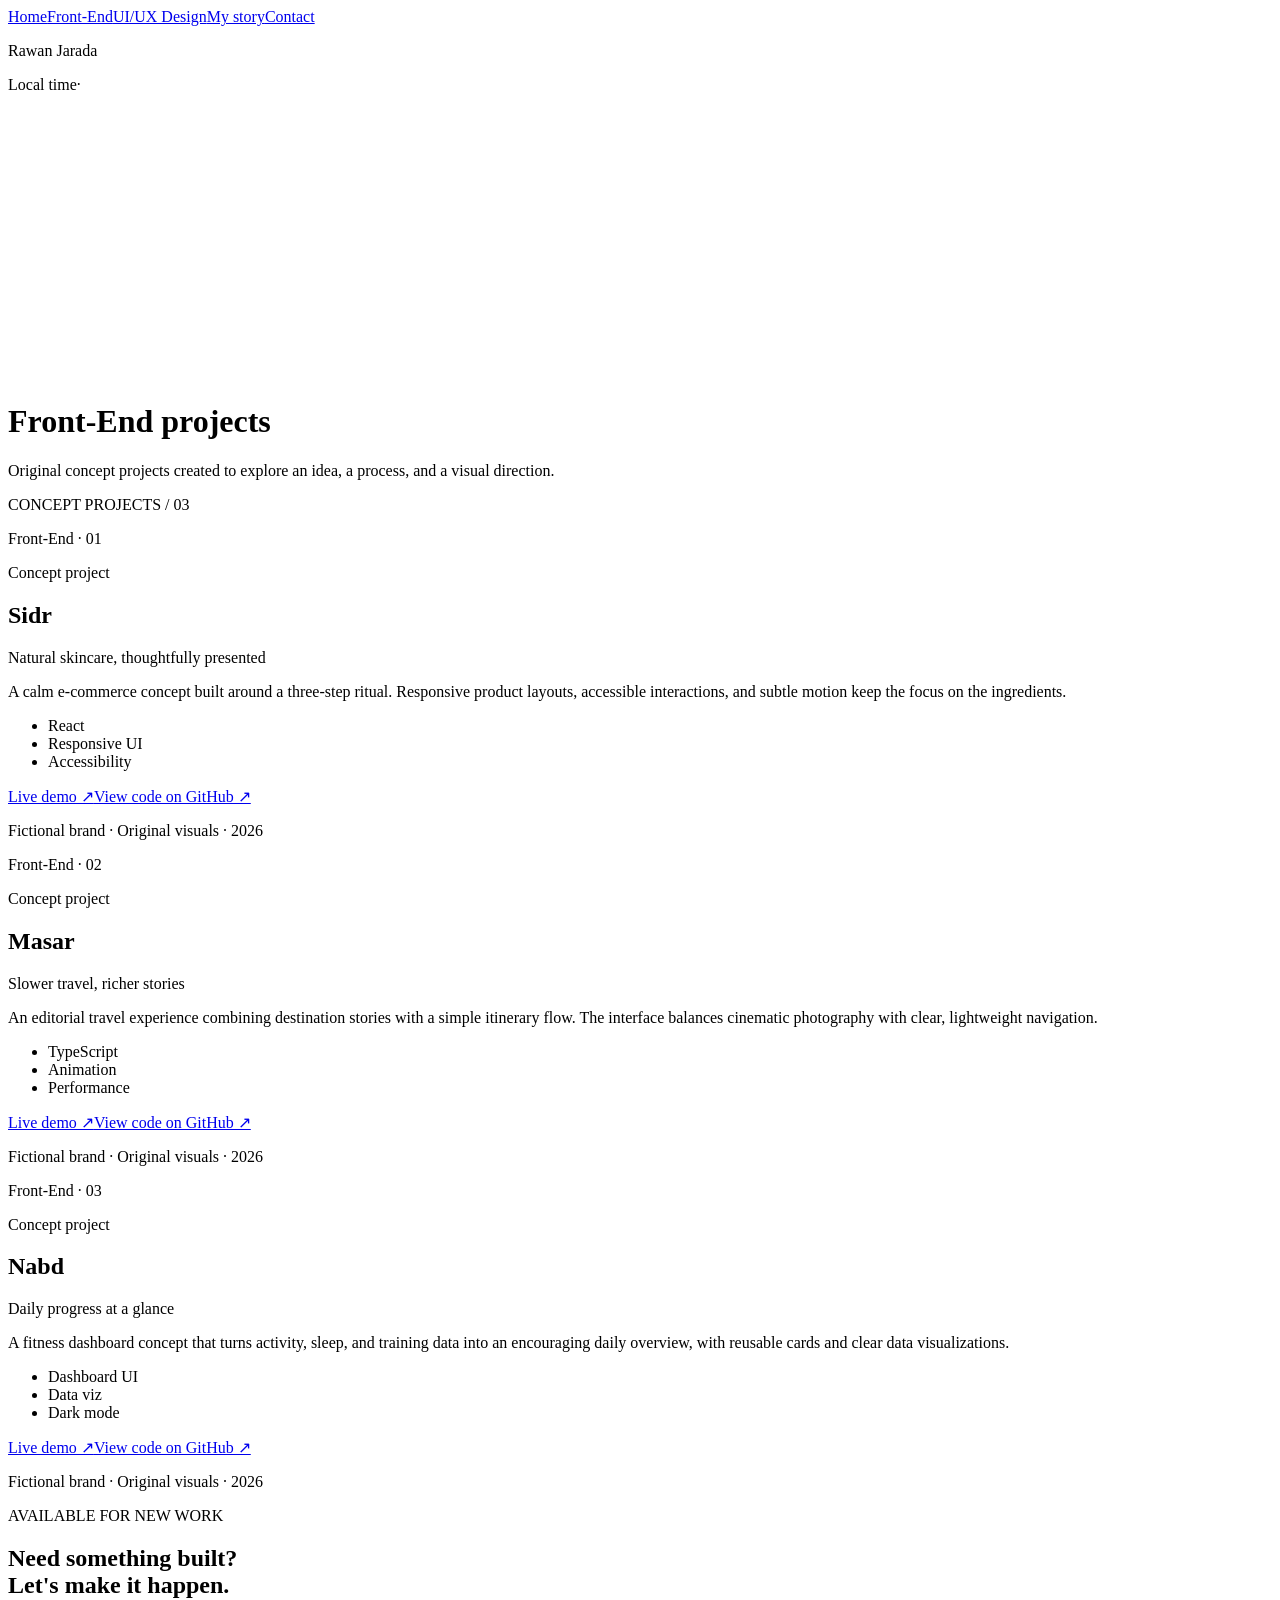
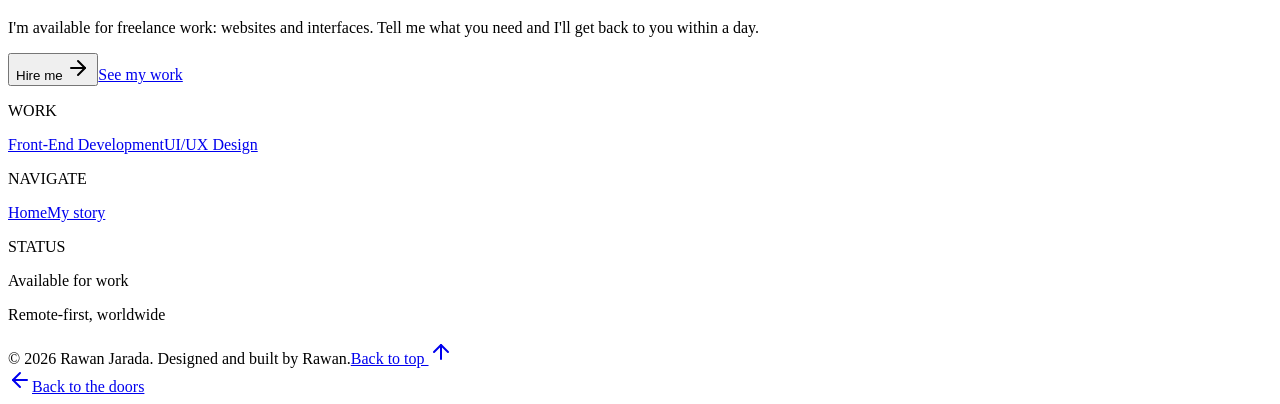
==== commit 94ebf5de: "Add Sidr, Masar and Nabd front-end projects with live demo and code links Co-authored-by: Hoplite <2" ====
--- a/front-end/index.html
+++ b/front-end/index.html
@@ -1,3 +1,3 @@
-<!DOCTYPE html><html lang="en"><head><meta charSet="utf-8"/><meta name="viewport" content="width=device-width, initial-scale=1"/><link rel="stylesheet" href="/My_Portfolio/assets/styles-DvXwrLJh.css" data-precedence="default"/><link rel="stylesheet" href="https://fonts.googleapis.com/css2?family=Schibsted+Grotesk:wght@400;500;600;700;800&amp;family=JetBrains+Mono:wght@400;600&amp;display=swap" data-precedence="default"/><title>Front-End Projects — Rawan Jarada</title><meta name="author" content="Rawan Jarada"/><meta name="description" content="Explore Sidr, Masar, and Nabd — original front-end concept projects by Rawan Jarada."/><meta property="og:title" content="Front-End Projects — Rawan Jarada"/><meta property="og:description" content="Three original front-end concepts with explanations and animated project imagery."/><meta property="og:type" content="website"/><meta name="twitter:card" content="summary_large_image"/><link rel="modulepreload" href="/My_Portfolio/assets/index-BY2UhJ1z.js"/><link rel="modulepreload" href="/My_Portfolio/assets/front-end-Dfs8YBSr.js"/><link rel="modulepreload" href="/My_Portfolio/assets/ProjectGallery-BB31lF3D.js"/><link rel="preconnect" href="https://fonts.googleapis.com"/><link rel="icon" href="/My_Portfolio/favicon.ico" type="image/x-icon"/>
-<meta name="twitter:title" content="Front-End Projects — Rawan Jarada"><meta name="twitter:description" content="Three original front-end concepts with explanations and animated project imagery."><meta property="og:image" content="/My_Portfolio/og-image.png"><meta name="twitter:image" content="/My_Portfolio/og-image.png"></head><body><!--$--><main class="project-room"><header class="fixed inset-x-0 top-0 z-40 transition-all py-6"><div class="mx-auto flex max-w-[1240px] items-center justify-between px-6"><nav class="hidden gap-6 text-[17px] text-foreground/80 md:flex"><a class="transition-colors hover:text-foreground" href="/#home">Home</a><a class="transition-colors hover:text-foreground active" href="/My_Portfolio/front-end" data-status="active" aria-current="page">Front-End</a><a class="transition-colors hover:text-foreground" href="/My_Portfolio/ui-ux">UI/UX Design</a><a class="transition-colors hover:text-foreground" href="/#story">My story</a><a class="transition-colors hover:text-foreground" href="/#contact">Contact</a></nav><p class="font-semibold md:hidden">Rawan Jarada</p><div class="flex items-center gap-3 rounded-xl border bg-background/60 px-4 py-2 text-sm"><span class="text-muted-foreground">Local time</span><span class="font-medium"></span><span class="hidden text-muted-foreground sm:inline">· </span></div></div></header><div role="switch" aria-label="Toggle dark mode" title="Pull to toggle the lights" class="fixed right-[4.5%] top-0 z-40 hidden cursor-grab touch-none flex-col items-center lg:flex animate-cord"><div class="w-[2px] bg-[repeating-linear-gradient(180deg,var(--brass)_0_2px,transparent_2px_5px)] opacity-80 transition-[height] duration-300 ease-out" style="height:288px"></div><div class="h-9 w-4 rounded-b-full rounded-t-[45%] bg-brass shadow-soft"></div></div><header class="mx-auto flex max-w-6xl items-end justify-between gap-4 px-6 pb-9 pt-28"><div><h1 class="text-3xl font-bold md:text-5xl">Front-End<!-- --> projects</h1><p class="mt-3 max-w-xl text-sm leading-relaxed text-muted-foreground">Original concept projects created to explore an idea, a process, and a visual direction.</p></div><span class="font-mono text-xs text-muted-foreground">CONCEPT PROJECTS / 03</span></header><div class="project-stack"><article class="project-sheet project-sheet-0"><div class="project-inner"><div class="project-monitor"><div class="monitor-screen" role="img" aria-label="Sidr — original Front-End concept design, scrolling preview"><div class="monitor-scroll" style="background-image:url(/My_Portfolio/assets/sidr-skincare-Dj-x0oHb.jpg);animation-delay:0s"></div></div><div class="monitor-neck"></div><div class="monitor-foot"></div></div><div class="project-copy"><div class="flex items-center justify-between gap-4"><p class="font-mono text-[11px] uppercase text-muted-foreground">Front-End<!-- --> · 0<!-- -->1</p><span class="project-concept">Concept project</span></div><h2 class="mt-4 text-3xl font-bold md:text-5xl">Sidr</h2><p class="mt-3 text-lg text-muted-foreground">Natural skincare, thoughtfully presented</p><p class="mt-6 max-w-md leading-relaxed text-muted-foreground">A calm e-commerce concept built around a three-step ritual. Responsive product layouts, accessible interactions, and subtle motion keep the focus on the ingredients.</p><ul class="mt-6 flex flex-wrap gap-x-5 gap-y-2 font-mono text-[11px] text-muted-foreground"><li>React</li><li>Responsive UI</li><li>Accessibility</li></ul><p class="mt-7 font-mono text-[10px] uppercase tracking-wider text-muted-foreground">Fictional brand · Original visuals · 2026</p></div></div></article><article class="project-sheet project-sheet-1"><div class="project-inner"><div class="project-monitor"><div class="monitor-screen" role="img" aria-label="Masar — original Front-End concept design, scrolling preview"><div class="monitor-scroll" style="background-image:url(/My_Portfolio/assets/masar-travel-CtAWcl_u.jpg);animation-delay:-3s"></div></div><div class="monitor-neck"></div><div class="monitor-foot"></div></div><div class="project-copy"><div class="flex items-center justify-between gap-4"><p class="font-mono text-[11px] uppercase text-muted-foreground">Front-End<!-- --> · 0<!-- -->2</p><span class="project-concept">Concept project</span></div><h2 class="mt-4 text-3xl font-bold md:text-5xl">Masar</h2><p class="mt-3 text-lg text-muted-foreground">Slower travel, richer stories</p><p class="mt-6 max-w-md leading-relaxed text-muted-foreground">An editorial travel experience combining destination stories with a simple itinerary flow. The interface balances cinematic photography with clear, lightweight navigation.</p><ul class="mt-6 flex flex-wrap gap-x-5 gap-y-2 font-mono text-[11px] text-muted-foreground"><li>TypeScript</li><li>Animation</li><li>Performance</li></ul><p class="mt-7 font-mono text-[10px] uppercase tracking-wider text-muted-foreground">Fictional brand · Original visuals · 2026</p></div></div></article><article class="project-sheet project-sheet-2"><div class="project-inner"><div class="project-monitor"><div class="monitor-screen" role="img" aria-label="Nabd — original Front-End concept design, scrolling preview"><div class="monitor-scroll" style="background-image:url(/My_Portfolio/assets/nabd-fitness-B7sKvEv8.jpg);animation-delay:-6s"></div></div><div class="monitor-neck"></div><div class="monitor-foot"></div></div><div class="project-copy"><div class="flex items-center justify-between gap-4"><p class="font-mono text-[11px] uppercase text-muted-foreground">Front-End<!-- --> · 0<!-- -->3</p><span class="project-concept">Concept project</span></div><h2 class="mt-4 text-3xl font-bold md:text-5xl">Nabd</h2><p class="mt-3 text-lg text-muted-foreground">Daily progress at a glance</p><p class="mt-6 max-w-md leading-relaxed text-muted-foreground">A fitness dashboard concept that turns activity, sleep, and training data into an encouraging daily overview, with reusable cards and clear data visualizations.</p><ul class="mt-6 flex flex-wrap gap-x-5 gap-y-2 font-mono text-[11px] text-muted-foreground"><li>Dashboard UI</li><li>Data viz</li><li>Dark mode</li></ul><p class="mt-7 font-mono text-[10px] uppercase tracking-wider text-muted-foreground">Fictional brand · Original visuals · 2026</p></div></div></article></div><div class="project-end"><section id="contact" class="contact-panel bg-ink text-ink-foreground"><div class="mx-auto max-w-[1240px] px-6 pb-10 pt-32"><p class="reveal flex items-center gap-2 text-sm tracking-wider text-ink-muted"><span class="animate-pulse-dot size-2.5 rounded-full bg-live"></span>AVAILABLE FOR NEW WORK</p><h2 class="reveal mt-6 text-6xl font-bold leading-[1.02] tracking-tight md:text-8xl">Need something built?<br/><span class="text-ink-muted">Let&#x27;s make it happen.</span></h2><p class="reveal mt-8 max-w-lg text-lg text-ink-foreground/70">I&#x27;m available for freelance work: websites and interfaces. Tell me what you need and I&#x27;ll get back to you within a day.</p><div class="reveal mt-10 flex gap-3"><button type="button" class="group flex items-center gap-4 rounded-full bg-ink-foreground py-2 pl-7 pr-2 text-lg font-medium text-ink" aria-haspopup="dialog" aria-expanded="false" data-state="closed">Hire me <span class="grid size-10 place-items-center rounded-full bg-ink text-ink-foreground transition-transform group-hover:translate-x-1"><svg xmlns="http://www.w3.org/2000/svg" width="24" height="24" viewBox="0 0 24 24" fill="none" stroke="currentColor" stroke-width="2" stroke-linecap="round" stroke-linejoin="round" class="lucide lucide-arrow-right size-4" aria-hidden="true"><path d="M5 12h14"></path><path d="m12 5 7 7-7 7"></path></svg></span></button><a class="rounded-full border border-ink-foreground/20 px-7 py-3.5 text-lg" href="/#work">See my work</a></div><div class="mt-24 grid gap-10 border-t border-ink-foreground/10 pt-12 md:grid-cols-3"><div><p class="text-xs font-semibold tracking-widest text-ink-muted">WORK</p><a class="mt-4 block active" href="/My_Portfolio/front-end" data-status="active" aria-current="page">Front-End Development</a><a class="mt-2 block" href="/My_Portfolio/ui-ux">UI/UX Design</a></div><div><p class="text-xs font-semibold tracking-widest text-ink-muted">NAVIGATE</p><a class="mt-4 block" href="/#home">Home</a><a class="mt-2 block" href="/#story">My story</a></div><div><p class="text-xs font-semibold tracking-widest text-ink-muted">STATUS</p><p class="mt-4">Available for work</p><p class="mt-2">Remote-first, worldwide</p></div></div><div class="mt-16 flex justify-between text-sm text-ink-muted"><span>© 2026 <!-- -->Rawan Jarada<!-- -->. Designed and built by Rawan.</span><a href="#" class="flex items-center gap-1">Back to top <svg xmlns="http://www.w3.org/2000/svg" width="24" height="24" viewBox="0 0 24 24" fill="none" stroke="currentColor" stroke-width="2" stroke-linecap="round" stroke-linejoin="round" class="lucide lucide-arrow-up size-3" aria-hidden="true"><path d="m5 12 7-7 7 7"></path><path d="M12 19V5"></path></svg></a></div></div></section></div><a class="inline-flex items-center justify-center gap-2 whitespace-nowrap rounded-md text-sm font-medium cursor-pointer transition-colors focus-visible:outline-none focus-visible:ring-1 focus-visible:ring-ring disabled:pointer-events-none disabled:opacity-50 disabled:cursor-not-allowed [&amp;_svg]:pointer-events-none [&amp;_svg]:size-4 [&amp;_svg]:shrink-0 border border-input bg-background shadow-sm hover:bg-accent hover:text-accent-foreground h-9 px-4 py-2 project-back" href="/#work"><svg xmlns="http://www.w3.org/2000/svg" width="24" height="24" viewBox="0 0 24 24" fill="none" stroke="currentColor" stroke-width="2" stroke-linecap="round" stroke-linejoin="round" class="lucide lucide-arrow-left" aria-hidden="true"><path d="m12 19-7-7 7-7"></path><path d="M19 12H5"></path></svg>Back to the doors</a></main><script>(function(a,f){let l;try{l=JSON.parse(sessionStorage.getItem(a)||"{}")}catch{return}const n=l?.[f||history.state?.__TSR_key];let c=!1;for(const t in n){const e=n[t],o=e?.scrollX,s=e?.scrollY;if(Number.isFinite(o)&&Number.isFinite(s)){if(t==="window")scrollTo(o,s),c=!0;else if(t)try{const r=document.querySelector(t);r&&(r.scrollLeft=o,r.scrollTop=s)}catch{}}}if(c)return;const i=location.hash.slice(1);if(i){const t=history.state?.__hashScrollIntoViewOptions??!0;if(t){const e=document.getElementById(i);e&&e.scrollIntoView(t)}return}scrollTo(0,0)})("tsr-scroll-restoration-v1_3");document.currentScript.remove()</script><!--/$--><script data-tsr-stream-part="">(self.$R=self.$R||{})["tsr"]=[];self.$_TSR={h(){this.hydrated=!0,this.c()},e(){this.streamEnded=!0,this.c()},c(){this.hydrated&&this.streamEnded&&(delete self.$_TSR,delete self.$R.tsr)},p(e){this.initialized?e():this.buffer.push(e)},buffer:[]};$_TSR.router=($R=>$R[0]={manifest:$R[1]={routes:$R[2]={__root__:$R[3]={preloads:$R[4]=["/My_Portfolio/assets/index-BY2UhJ1z.js"],scripts:$R[5]=[$R[6]={attrs:$R[7]={type:"module",async:!0,src:"/My_Portfolio/assets/index-BY2UhJ1z.js"}}]},"/front-end":$R[8]={preloads:$R[9]=["/My_Portfolio/assets/front-end-Dfs8YBSr.js","/My_Portfolio/assets/ProjectGallery-BB31lF3D.js"]}}},matches:$R[10]=[$R[11]={i:"__root__ ",u:1794423292601,s:"success",ssr:!0},$R[12]={i:" front-end front-end",u:1794423292601,s:"success",ssr:!0}]})($R["tsr"]);$_TSR.e();{let s=document.currentScript,p;while((p=s.previousElementSibling)&&p.hasAttribute('data-tsr-stream-part'))p.remove();s.remove()}</script><script type="module" async="" src="/My_Portfolio/assets/index-BY2UhJ1z.js"></script><script>document.currentScript.remove();/*$tsr-stream-boundary*/</script>
+<!DOCTYPE html><html lang="en"><head><meta charSet="utf-8"/><meta name="viewport" content="width=device-width, initial-scale=1"/><link rel="stylesheet" href="/My_Portfolio/assets/styles-DvXwrLJh.css" data-precedence="default"/><link rel="stylesheet" href="https://fonts.googleapis.com/css2?family=Schibsted+Grotesk:wght@400;500;600;700;800&amp;family=JetBrains+Mono:wght@400;600&amp;display=swap" data-precedence="default"/><title>Front-End Projects — Rawan Jarada</title><meta name="author" content="Rawan Jarada"/><meta name="description" content="Explore Sidr, Masar, and Nabd — original front-end concept projects by Rawan Jarada."/><meta property="og:title" content="Front-End Projects — Rawan Jarada"/><meta property="og:description" content="Three original front-end concepts with explanations and animated project imagery."/><meta property="og:type" content="website"/><meta name="twitter:card" content="summary_large_image"/><link rel="modulepreload" href="/My_Portfolio/assets/index-BY2UhJ1z.js"/><link rel="modulepreload" href="/My_Portfolio/assets/front-end-Dfs8YBSr.js"/><link rel="modulepreload" href="/My_Portfolio/assets/ProjectGallery-BB31lF3D.js"/><link rel="preconnect" href="https://fonts.googleapis.com"/><link rel="icon" href="/My_Portfolio/favicon.ico?v=2" type="image/x-icon"/><link rel="apple-touch-icon" href="/My_Portfolio/apple-touch-icon.png"/>
+<meta name="twitter:title" content="Front-End Projects — Rawan Jarada"><meta name="twitter:description" content="Three original front-end concepts with explanations and animated project imagery."><meta property="og:image" content="/My_Portfolio/og-image.png"><meta name="twitter:image" content="/My_Portfolio/og-image.png"></head><body><!--$--><main class="project-room"><header class="fixed inset-x-0 top-0 z-40 transition-all py-6"><div class="mx-auto flex max-w-[1240px] items-center justify-between px-6"><nav class="hidden gap-6 text-[17px] text-foreground/80 md:flex"><a class="transition-colors hover:text-foreground" href="/My_Portfolio/#home">Home</a><a class="transition-colors hover:text-foreground active" href="/My_Portfolio/front-end" data-status="active" aria-current="page">Front-End</a><a class="transition-colors hover:text-foreground" href="/My_Portfolio/ui-ux">UI/UX Design</a><a class="transition-colors hover:text-foreground" href="/My_Portfolio/#story">My story</a><a class="transition-colors hover:text-foreground" href="/My_Portfolio/#contact">Contact</a></nav><p class="font-semibold md:hidden">Rawan Jarada</p><div class="flex items-center gap-3 rounded-xl border bg-background/60 px-4 py-2 text-sm"><span class="text-muted-foreground">Local time</span><span class="font-medium"></span><span class="hidden text-muted-foreground sm:inline">· </span></div></div></header><div role="switch" aria-label="Toggle dark mode" title="Pull to toggle the lights" class="fixed right-[4.5%] top-0 z-40 hidden cursor-grab touch-none flex-col items-center lg:flex animate-cord"><div class="w-[2px] bg-[repeating-linear-gradient(180deg,var(--brass)_0_2px,transparent_2px_5px)] opacity-80 transition-[height] duration-300 ease-out" style="height:288px"></div><div class="h-9 w-4 rounded-b-full rounded-t-[45%] bg-brass shadow-soft"></div></div><header class="mx-auto flex max-w-6xl items-end justify-between gap-4 px-6 pb-9 pt-28"><div><h1 class="text-3xl font-bold md:text-5xl">Front-End<!-- --> projects</h1><p class="mt-3 max-w-xl text-sm leading-relaxed text-muted-foreground">Original concept projects created to explore an idea, a process, and a visual direction.</p></div><span class="font-mono text-xs text-muted-foreground">CONCEPT PROJECTS / 03</span></header><div class="project-stack"><article class="project-sheet project-sheet-0"><div class="project-inner"><div class="project-monitor"><div class="monitor-screen" role="img" aria-label="Sidr — original Front-End concept design, scrolling preview"><div class="monitor-scroll" style="background-image:url(/My_Portfolio/assets/sidr-skincare-Dj-x0oHb.jpg);animation-delay:0s"></div></div><div class="monitor-neck"></div><div class="monitor-foot"></div></div><div class="project-copy"><div class="flex items-center justify-between gap-4"><p class="font-mono text-[11px] uppercase text-muted-foreground">Front-End<!-- --> · 0<!-- -->1</p><span class="project-concept">Concept project</span></div><h2 class="mt-4 text-3xl font-bold md:text-5xl">Sidr</h2><p class="mt-3 text-lg text-muted-foreground">Natural skincare, thoughtfully presented</p><p class="mt-6 max-w-md leading-relaxed text-muted-foreground">A calm e-commerce concept built around a three-step ritual. Responsive product layouts, accessible interactions, and subtle motion keep the focus on the ingredients.</p><ul class="mt-6 flex flex-wrap gap-x-5 gap-y-2 font-mono text-[11px] text-muted-foreground"><li>React</li><li>Responsive UI</li><li>Accessibility</li></ul><div class="project-links"><a class="project-link project-link-primary" href="/My_Portfolio/projects/sidr/" target="_blank" rel="noopener">Live demo ↗</a><a class="project-link" href="https://github.com/2rawan/My_Portfolio/tree/main/projects/sidr" target="_blank" rel="noopener">View code on GitHub ↗</a></div><p class="mt-7 font-mono text-[10px] uppercase tracking-wider text-muted-foreground">Fictional brand · Original visuals · 2026</p></div></div></article><article class="project-sheet project-sheet-1"><div class="project-inner"><div class="project-monitor"><div class="monitor-screen" role="img" aria-label="Masar — original Front-End concept design, scrolling preview"><div class="monitor-scroll" style="background-image:url(/My_Portfolio/assets/masar-travel-CtAWcl_u.jpg);animation-delay:-3s"></div></div><div class="monitor-neck"></div><div class="monitor-foot"></div></div><div class="project-copy"><div class="flex items-center justify-between gap-4"><p class="font-mono text-[11px] uppercase text-muted-foreground">Front-End<!-- --> · 0<!-- -->2</p><span class="project-concept">Concept project</span></div><h2 class="mt-4 text-3xl font-bold md:text-5xl">Masar</h2><p class="mt-3 text-lg text-muted-foreground">Slower travel, richer stories</p><p class="mt-6 max-w-md leading-relaxed text-muted-foreground">An editorial travel experience combining destination stories with a simple itinerary flow. The interface balances cinematic photography with clear, lightweight navigation.</p><ul class="mt-6 flex flex-wrap gap-x-5 gap-y-2 font-mono text-[11px] text-muted-foreground"><li>TypeScript</li><li>Animation</li><li>Performance</li></ul><div class="project-links"><a class="project-link project-link-primary" href="/My_Portfolio/projects/masar/" target="_blank" rel="noopener">Live demo ↗</a><a class="project-link" href="https://github.com/2rawan/My_Portfolio/tree/main/projects/masar" target="_blank" rel="noopener">View code on GitHub ↗</a></div><p class="mt-7 font-mono text-[10px] uppercase tracking-wider text-muted-foreground">Fictional brand · Original visuals · 2026</p></div></div></article><article class="project-sheet project-sheet-2"><div class="project-inner"><div class="project-monitor"><div class="monitor-screen" role="img" aria-label="Nabd — original Front-End concept design, scrolling preview"><div class="monitor-scroll" style="background-image:url(/My_Portfolio/assets/nabd-fitness-B7sKvEv8.jpg);animation-delay:-6s"></div></div><div class="monitor-neck"></div><div class="monitor-foot"></div></div><div class="project-copy"><div class="flex items-center justify-between gap-4"><p class="font-mono text-[11px] uppercase text-muted-foreground">Front-End<!-- --> · 0<!-- -->3</p><span class="project-concept">Concept project</span></div><h2 class="mt-4 text-3xl font-bold md:text-5xl">Nabd</h2><p class="mt-3 text-lg text-muted-foreground">Daily progress at a glance</p><p class="mt-6 max-w-md leading-relaxed text-muted-foreground">A fitness dashboard concept that turns activity, sleep, and training data into an encouraging daily overview, with reusable cards and clear data visualizations.</p><ul class="mt-6 flex flex-wrap gap-x-5 gap-y-2 font-mono text-[11px] text-muted-foreground"><li>Dashboard UI</li><li>Data viz</li><li>Dark mode</li></ul><div class="project-links"><a class="project-link project-link-primary" href="/My_Portfolio/projects/nabd/" target="_blank" rel="noopener">Live demo ↗</a><a class="project-link" href="https://github.com/2rawan/My_Portfolio/tree/main/projects/nabd" target="_blank" rel="noopener">View code on GitHub ↗</a></div><p class="mt-7 font-mono text-[10px] uppercase tracking-wider text-muted-foreground">Fictional brand · Original visuals · 2026</p></div></div></article></div><div class="project-end"><section id="contact" class="contact-panel bg-ink text-ink-foreground"><div class="mx-auto max-w-[1240px] px-6 pb-10 pt-32"><p class="reveal flex items-center gap-2 text-sm tracking-wider text-ink-muted"><span class="animate-pulse-dot size-2.5 rounded-full bg-live"></span>AVAILABLE FOR NEW WORK</p><h2 class="reveal mt-6 text-6xl font-bold leading-[1.02] tracking-tight md:text-8xl">Need something built?<br/><span class="text-ink-muted">Let&#x27;s make it happen.</span></h2><p class="reveal mt-8 max-w-lg text-lg text-ink-foreground/70">I&#x27;m available for freelance work: websites and interfaces. Tell me what you need and I&#x27;ll get back to you within a day.</p><div class="reveal mt-10 flex gap-3"><button type="button" class="group flex items-center gap-4 rounded-full bg-ink-foreground py-2 pl-7 pr-2 text-lg font-medium text-ink" aria-haspopup="dialog" aria-expanded="false" data-state="closed">Hire me <span class="grid size-10 place-items-center rounded-full bg-ink text-ink-foreground transition-transform group-hover:translate-x-1"><svg xmlns="http://www.w3.org/2000/svg" width="24" height="24" viewBox="0 0 24 24" fill="none" stroke="currentColor" stroke-width="2" stroke-linecap="round" stroke-linejoin="round" class="lucide lucide-arrow-right size-4" aria-hidden="true"><path d="M5 12h14"></path><path d="m12 5 7 7-7 7"></path></svg></span></button><a class="rounded-full border border-ink-foreground/20 px-7 py-3.5 text-lg" href="/My_Portfolio/#work">See my work</a></div><div class="mt-24 grid gap-10 border-t border-ink-foreground/10 pt-12 md:grid-cols-3"><div><p class="text-xs font-semibold tracking-widest text-ink-muted">WORK</p><a class="mt-4 block active" href="/My_Portfolio/front-end" data-status="active" aria-current="page">Front-End Development</a><a class="mt-2 block" href="/My_Portfolio/ui-ux">UI/UX Design</a></div><div><p class="text-xs font-semibold tracking-widest text-ink-muted">NAVIGATE</p><a class="mt-4 block" href="/My_Portfolio/#home">Home</a><a class="mt-2 block" href="/My_Portfolio/#story">My story</a></div><div><p class="text-xs font-semibold tracking-widest text-ink-muted">STATUS</p><p class="mt-4">Available for work</p><p class="mt-2">Remote-first, worldwide</p></div></div><div class="mt-16 flex justify-between text-sm text-ink-muted"><span>© 2026 <!-- -->Rawan Jarada<!-- -->. Designed and built by Rawan.</span><a href="#" class="flex items-center gap-1">Back to top <svg xmlns="http://www.w3.org/2000/svg" width="24" height="24" viewBox="0 0 24 24" fill="none" stroke="currentColor" stroke-width="2" stroke-linecap="round" stroke-linejoin="round" class="lucide lucide-arrow-up size-3" aria-hidden="true"><path d="m5 12 7-7 7 7"></path><path d="M12 19V5"></path></svg></a></div></div></section></div><a class="inline-flex items-center justify-center gap-2 whitespace-nowrap rounded-md text-sm font-medium cursor-pointer transition-colors focus-visible:outline-none focus-visible:ring-1 focus-visible:ring-ring disabled:pointer-events-none disabled:opacity-50 disabled:cursor-not-allowed [&amp;_svg]:pointer-events-none [&amp;_svg]:size-4 [&amp;_svg]:shrink-0 border border-input bg-background shadow-sm hover:bg-accent hover:text-accent-foreground h-9 px-4 py-2 project-back" href="/My_Portfolio/#work"><svg xmlns="http://www.w3.org/2000/svg" width="24" height="24" viewBox="0 0 24 24" fill="none" stroke="currentColor" stroke-width="2" stroke-linecap="round" stroke-linejoin="round" class="lucide lucide-arrow-left" aria-hidden="true"><path d="m12 19-7-7 7-7"></path><path d="M19 12H5"></path></svg>Back to the doors</a></main><script>(function(a,f){let l;try{l=JSON.parse(sessionStorage.getItem(a)||"{}")}catch{return}const n=l?.[f||history.state?.__TSR_key];let c=!1;for(const t in n){const e=n[t],o=e?.scrollX,s=e?.scrollY;if(Number.isFinite(o)&&Number.isFinite(s)){if(t==="window")scrollTo(o,s),c=!0;else if(t)try{const r=document.querySelector(t);r&&(r.scrollLeft=o,r.scrollTop=s)}catch{}}}if(c)return;const i=location.hash.slice(1);if(i){const t=history.state?.__hashScrollIntoViewOptions??!0;if(t){const e=document.getElementById(i);e&&e.scrollIntoView(t)}return}scrollTo(0,0)})("tsr-scroll-restoration-v1_3");document.currentScript.remove()</script><!--/$--><script data-tsr-stream-part="">(self.$R=self.$R||{})["tsr"]=[];self.$_TSR={h(){this.hydrated=!0,this.c()},e(){this.streamEnded=!0,this.c()},c(){this.hydrated&&this.streamEnded&&(delete self.$_TSR,delete self.$R.tsr)},p(e){this.initialized?e():this.buffer.push(e)},buffer:[]};$_TSR.router=($R=>$R[0]={manifest:$R[1]={routes:$R[2]={__root__:$R[3]={preloads:$R[4]=["/My_Portfolio/assets/index-BY2UhJ1z.js"],scripts:$R[5]=[$R[6]={attrs:$R[7]={type:"module",async:!0,src:"/My_Portfolio/assets/index-BY2UhJ1z.js"}}]},"/front-end":$R[8]={preloads:$R[9]=["/My_Portfolio/assets/front-end-Dfs8YBSr.js","/My_Portfolio/assets/ProjectGallery-BB31lF3D.js"]}}},matches:$R[10]=[$R[11]={i:"__root__ ",u:1794423292601,s:"success",ssr:!0},$R[12]={i:" front-end front-end",u:1794423292601,s:"success",ssr:!0}]})($R["tsr"]);$_TSR.e();{let s=document.currentScript,p;while((p=s.previousElementSibling)&&p.hasAttribute('data-tsr-stream-part'))p.remove();s.remove()}</script><script type="module" async="" src="/My_Portfolio/assets/index-BY2UhJ1z.js"></script><script>document.currentScript.remove();/*$tsr-stream-boundary*/</script>
 </body></html>
